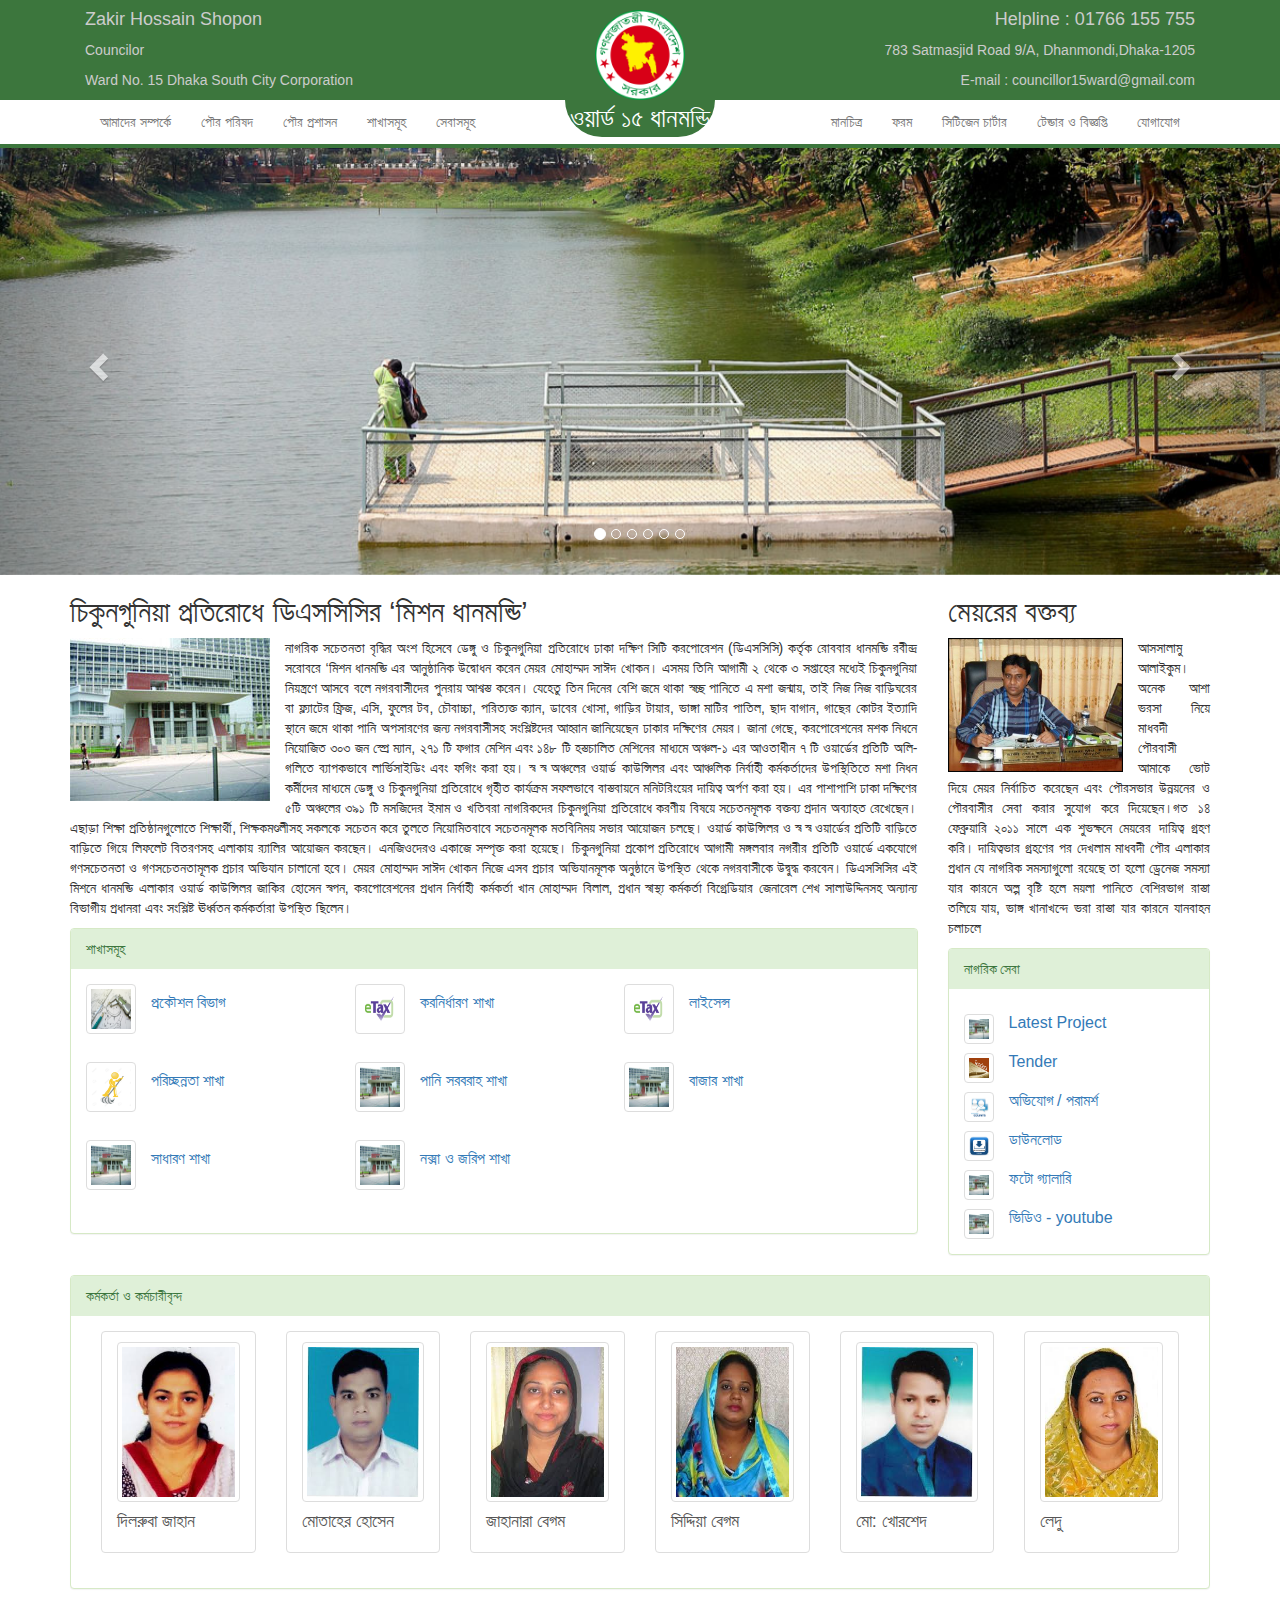
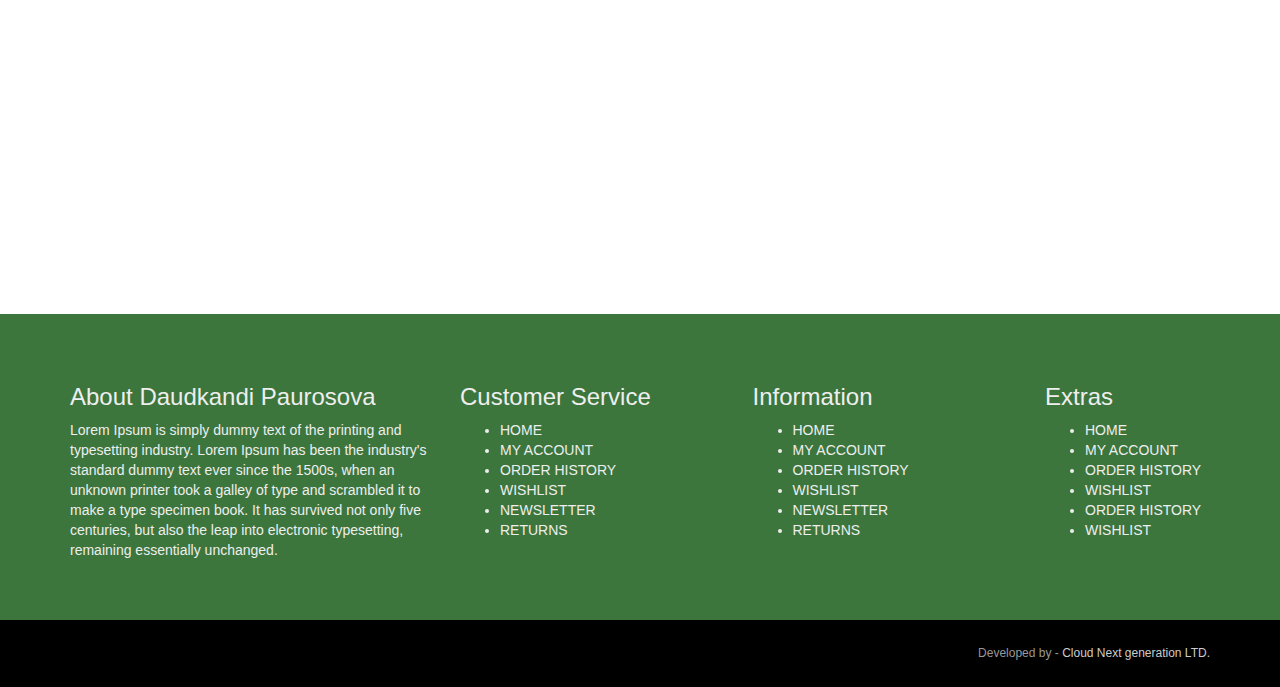
==== index.html @ 08eaef5e "First commit for wardweb" ====
<!DOCTYPE html>
<html lang="en">

<head>
    <meta charset="UTF-8">
    <meta name="viewport" content="width=device-width, initial-scale=1.0">
    <meta http-equiv="X-UA-Compatible" content="ie=edge">
    <title>newDesing</title>
    <!-- Bootstrap css -->
    <link rel="stylesheet" href="assets/bootstrap/css/bootstrap.min.css">
    <!-- <link rel="stylesheet" href="assets/bootstrap/css/bootstrap-theme.min.css"> -->

    <!-- Custome css -->
    <link rel="stylesheet" href="assets/custom/custom.css">
</head>
<body>
    <header>
        <div class="site-header">
            <div class="header-lr">
                <div class="container">
                    <div class="row">
                        <div class="col-md-6 ">
                            <div class="p-l-15">
                                <h4>Zakir Hossain Shopon</h4>
                                <p>Councilor</p>
                                <p>Ward No. 15 Dhaka South City Corporation</p>
                            </div>
                        </div>
                        <div class="col-md-6">
                            <div class="txt-align-r p-r-15">
                                <h4>Helpline : 01766 155 755</h4>
                                <p>783 Satmasjid Road 9/A,
                                Dhanmondi,Dhaka-1205</p>

                                <p>E-mail : councillor15ward@gmail.com</p>
                            </div>
                        </div>
                    </div>
                </div>
            </div>
            <center>
                <div class="logo">
                    <img class="logo-img" src="assets/image/logo_bd.png" alt="">
                    <span>ওয়ার্ড ১৫ ধানমন্ডি</span>
                </div>
            </center>
            <nav class="navbar navbar-default megamenu">
                <div class="container">
                    <!-- Brand and toggle get grouped for better mobile display -->
                    <div class="navbar-header">
                        <button type="button" class="navbar-toggle collapsed" data-toggle="collapse" data-target="#bs-example-navbar-collapse-1">
                            <span class="sr-only">Toggle navigation</span>
                            <span class="icon-bar"></span>
                            <span class="icon-bar"></span>
                            <span class="icon-bar"></span>
                        </button>
                        <!-- <a class="navbar-brand" href="#">ওয়ার্ড ১৫ ধানমন্ডি </a> -->
                    </div>

                    <!-- Collect the nav links, forms, and other content for toggling -->

                    <div class="collapse navbar-collapse">
                        <ul class="nav navbar-nav">

                            <li class="dropdown megamenu-fw">
                                <a href="#" class="dropdown-toggle myfontstyle" data-toggle="dropdown" role="button" aria-expanded="false">আমাদের সম্পর্কে</a>
                                <ul class="dropdown-menu megamenu-content" role="menu">

                                    <li>
                                        <div class="row" style=" border:3px solid rgba(51,51,51,1); margin:0px; box-sizing:border-box">
                                            <!-- start col-2 -->
                                            <div class="col-sm-2">

                                                <img src="assets/image/homepage-video.jpg" width="140px" height="105px" style="border:3px solid rgba(153,153,153,1); padding:2px; margin:20px 20px 5px 20px;" />
                                                <h4 class="text-center" style="font-size:14px; font-weight:700;">ভূমিকা</h4>
                                            </div>
                                            <!-- end col-2 -->

                                            <!-- start col-2 -->
                                            <div class="col-sm-2">

                                                <img src="assets/image/homepage-video.jpg" width="140px" height="105px" style="border:3px solid rgba(153,153,153,1); padding:2px; margin:20px 20px 5px 20px;" />
                                                <h4 class="text-center" style="font-size:14px; font-weight:700;">ইতিহাস</h4>
                                            </div>
                                            <!-- end col-2 -->

                                            <!-- start col-2 -->
                                            <div class="col-sm-2">

                                                <img src="assets/image/homepage-video.jpg" width="140px" height="105px" style="border:3px solid rgba(153,153,153,1); padding:2px; margin:20px 20px 5px 20px;" />
                                                <h4 class="text-center" style="font-size:14px; font-weight:700;">এক নজরে পৌরসভা</h4>
                                            </div>
                                            <!-- end col-2 -->

                                            <!-- start col-2 -->
                                            <div class="col-sm-2">

                                                <img src="assets/image/homepage-video.jpg" width="140px" height="105px" style="border:3px solid rgba(153,153,153,1); padding:2px; margin:20px 20px 5px 20px;" />
                                                <h4 class="text-center" style="font-size:14px; font-weight:700;">পৌরসভা আইন</h4>
                                            </div>
                                            <!-- end col-2 -->

                                            <!-- start col-2 -->
                                            <div class="col-sm-2">

                                                <a href="#"><img src="assets/image/homepage-video.jpg" width="140px" height="105px" style="border:3px solid rgba(153,153,153,1); padding:2px; margin:20px 20px 5px 20px;" />
                                                    <h4 class="text-center" style="font-size:14px; font-weight:700;">মানচিত্র</h4></a>
                                            </div>
                                            <!-- end col-2 -->

                                            <!-- start col-2 -->
                                            <div class="col-sm-2">

                                                <img src="assets/image/homepage-video.jpg" width="140px" height="105px" style="border:3px solid rgba(153,153,153,1); padding:2px; margin:20px 20px 5px 20px;" />
                                                <h4 class="text-center" style="font-size:14px; font-weight:700;">সিটিজেন চার্টার</h4>
                                            </div>
                                            <!-- end col-2 -->

                                        </div>
                                        <!-- end row -->
                                    </li>
                                </ul>
                            </li>

                            <li class="dropdown megamenu-fw">
                                <a href="#" class="dropdown-toggle myfontstyle" data-toggle="dropdown" role="button" aria-expanded="false">পৌর পরিষদ</a>
                                <ul class="dropdown-menu megamenu-content" role="menu">

                                    <li>
                                        <div class="row" style=" border:3px solid rgba(51,51,51,1); margin:0px; box-sizing:border-box">
                                            <!-- start col-2 -->
                                            <div class="col-sm-2">

                                                <img src="assets/image/homepage-video.jpg" width="140px" height="105px" style="border:3px solid rgba(153,153,153,1); padding:2px; margin:20px 20px 5px 20px;" />
                                                <h4 class="text-center" style="font-size:14px; font-weight:700;">মেয়র</h4>
                                            </div>
                                            <!-- end col-2 -->

                                            <!-- start col-2 -->
                                            <div class="col-sm-2">

                                                <img src="assets/image/homepage-video.jpg" width="140px" height="105px" style="border:3px solid rgba(153,153,153,1); padding:2px; margin:20px 20px 5px 20px;" />
                                                <h4 class="text-center" style="font-size:14px; font-weight:700;">প্যানেল মেয়রগন</h4>
                                            </div>
                                            <!-- end col-2 -->

                                            <!-- start col-2 -->
                                            <div class="col-sm-2">

                                                <img src="assets/image/homepage-video.jpg" width="140px" height="105px" style="border:3px solid rgba(153,153,153,1); padding:2px; margin:20px 20px 5px 20px;" />
                                                <h4 class="text-center" style="font-size:14px; font-weight:700;">অর্গানোগ্রাম</h4>
                                            </div>
                                            <!-- end col-2 -->

                                            <!-- start col-2 -->
                                            <div class="col-sm-2">

                                                <img src="assets/image/homepage-video.jpg" width="140px" height="105px" style="border:3px solid rgba(153,153,153,1); padding:2px; margin:20px 20px 5px 20px;" />
                                                <h4 class="text-center" style="font-size:14px; font-weight:700;">কাউন্সিলর</h4>
                                            </div>
                                            <!-- end col-2 -->

                                            <!-- start col-2 -->
                                            <div class="col-sm-2">

                                                <a href="#"><img src="assets/image/homepage-video.jpg" width="140px" height="105px" style="border:3px solid rgba(153,153,153,1); padding:2px; margin:20px 20px 5px 20px;" />
                                                    <h4 class="text-center" style="font-size:14px; font-weight:700;">ওয়ার্ডসমূহ</h4></a>
                                            </div>
                                            <!-- end col-2 -->

                                            <!-- start col-2 -->
                                            <div class="col-sm-2">

                                                <img src="assets/image/homepage-video.jpg" width="140px" height="105px" style="border:3px solid rgba(153,153,153,1); padding:2px; margin:20px 20px 5px 20px;" />
                                                <h4 class="text-center" style="font-size:14px; font-weight:700;">Virtual gallery</h4>
                                            </div>
                                            <!-- end col-2 -->

                                        </div>
                                        <!-- end row -->
                                    </li>
                                </ul>
                            </li>

                            <li class="dropdown megamenu-fw">
                                <a href="#" class="dropdown-toggle myfontstyle" data-toggle="dropdown" role="button" aria-expanded="false">পৌর প্রশাসন</a>
                                <ul class="dropdown-menu megamenu-content" role="menu">

                                    <li>
                                        <div class="row" style=" border:3px solid rgba(51,51,51,1); margin:0px; box-sizing:border-box">
                                            <!-- start col-2 -->
                                            <div class="col-sm-2">

                                                <img src="assets/image/homepage-video.jpg" width="140px" height="105px" style="border:3px solid rgba(153,153,153,1); padding:2px; margin:20px 20px 5px 20px;" />
                                                <h4 class="text-center" style="font-size:14px; font-weight:700;">প্রধান নির্বাহী কর্মকর্তা</h4>
                                            </div>
                                            <!-- end col-2 -->

                                            <!-- start col-2 -->
                                            <div class="col-sm-2">

                                                <img src="assets/image/homepage-video.jpg" width="140px" height="105px" style="border:3px solid rgba(153,153,153,1); padding:2px; margin:20px 20px 5px 20px;" />
                                                <h4 class="text-center" style="font-size:14px; font-weight:700;">সচিব</h4>
                                            </div>
                                            <!-- end col-2 -->

                                            <!-- start col-2 -->
                                            <div class="col-sm-2">

                                                <img src="assets/image/homepage-video.jpg" width="140px" height="105px" style="border:3px solid rgba(153,153,153,1); padding:2px; margin:20px 20px 5px 20px;" />
                                                <h4 class="text-center" style="font-size:14px; font-weight:700;">নির্বাহী প্রকৌশলী</h4>
                                            </div>
                                            <!-- end col-2 -->

                                            <!-- start col-2 -->
                                            <div class="col-sm-2">

                                                <img src="assets/image/homepage-video.jpg" width="140px" height="105px" style="border:3px solid rgba(153,153,153,1); padding:2px; margin:20px 20px 5px 20px;" />
                                                <h4 class="text-center" style="font-size:14px; font-weight:700;">কর্মকর্তা-কর্মচারী</h4>
                                            </div>
                                            <!-- end col-2 -->

                                            <!-- start col-2 -->
                                            <div class="col-sm-2">

                                                <img src="assets/image/homepage-video.jpg" width="140px" height="105px" style="border:3px solid rgba(153,153,153,1); padding:2px; margin:20px 20px 5px 20px;" />
                                                <h4 class="text-center" style="font-size:14px; font-weight:700;">ফোন নম্বর</h4>
                                            </div>
                                            <!-- end col-2 -->

                                            <!-- start col-2 -->
                                            <div class="col-sm-2">

                                                <img src="assets/image/homepage-video.jpg" width="140px" height="105px" style="border:3px solid rgba(153,153,153,1); padding:2px; margin:20px 20px 5px 20px;" />
                                                <h4 class="text-center" style="font-size:14px; font-weight:700;">অন্যান্য</h4>
                                            </div>
                                            <!-- end col-2 -->

                                        </div>
                                        <!-- end row -->
                                    </li>
                                </ul>
                            </li>

                            <li class="dropdown megamenu-fw">
                                <a href="#" class="dropdown-toggle myfontstyle" data-toggle="dropdown" role="button" aria-expanded="false">শাখাসমূহ</a>
                                <ul class="dropdown-menu megamenu-content" role="menu">

                                    <li>
                                        <div class="row" style=" border:3px solid rgba(51,51,51,1); margin:0px; box-sizing:border-box">
                                            <!-- start col-2 -->
                                            <div class="col-sm-2">

                                                <img src="assets/image/homepage-video.jpg" width="140px" height="105px" style="border:3px solid rgba(153,153,153,1); padding:2px; margin:20px 20px 5px 20px;" />
                                                <h4 class="text-center" style="font-size:14px; font-weight:700;">কর আদায় শাখা</h4>
                                            </div>
                                            <!-- end col-2 -->

                                            <!-- start col-2 -->
                                            <div class="col-sm-2">

                                                <img src="assets/image/homepage-video.jpg" width="140px" height="105px" style="border:3px solid rgba(153,153,153,1); padding:2px; margin:20px 20px 5px 20px;" />
                                                <h4 class="text-center" style="font-size:14px; font-weight:700;">পরিচ্ছন্নতা শাখা</h4>
                                            </div>
                                            <!-- end col-2 -->

                                            <!-- start col-2 -->
                                            <div class="col-sm-2">

                                                <img src="assets/image/homepage-video.jpg" width="140px" height="105px" style="border:3px solid rgba(153,153,153,1); padding:2px; margin:20px 20px 5px 20px;" />
                                                <h4 class="text-center" style="font-size:14px; font-weight:700;">পানি সরবরাহ শাখা</h4>
                                            </div>
                                            <!-- end col-2 -->

                                            <!-- start col-2 -->
                                            <div class="col-sm-2">

                                                <img src="assets/image/homepage-video.jpg" width="140px" height="105px" style="border:3px solid rgba(153,153,153,1); padding:2px; margin:20px 20px 5px 20px;" />
                                                <h4 class="text-center" style="font-size:14px; font-weight:700;">প্রকৌশল বিভাগ</h4>
                                            </div>
                                            <!-- end col-2 -->

                                            <!-- start col-2 -->
                                            <div class="col-sm-2">

                                                <img src="assets/image/homepage-video.jpg" width="140px" height="105px" style="border:3px solid rgba(153,153,153,1); padding:2px; margin:20px 20px 5px 20px;" />
                                                <h4 class="text-center" style="font-size:14px; font-weight:700;">বাজার শাখা</h4>
                                            </div>
                                            <!-- end col-2 -->

                                            <!-- start col-2 -->
                                            <div class="col-sm-2">

                                                <img src="assets/image/homepage-video.jpg" width="140px" height="105px" style="border:3px solid rgba(153,153,153,1); padding:2px; margin:20px 20px 5px 20px;" />
                                                <h4 class="text-center" style="font-size:14px; font-weight:700;">অন্যান্য</h4>
                                            </div>
                                            <!-- end col-2 -->

                                        </div>
                                        <!-- end row -->
                                    </li>
                                </ul>
                            </li>

                            <li class="dropdown megamenu-fw">
                                <a href="#" class="dropdown-toggle myfontstyle" data-toggle="dropdown" role="button" aria-expanded="false">সেবাসমূহ</a>
                                <ul class="dropdown-menu megamenu-content" role="menu">

                                    <li>
                                        <div class="row" style=" border:3px solid rgba(51,51,51,1); margin:0px; box-sizing:border-box">
                                            <!-- start col-2 -->
                                            <div class="col-sm-2">

                                                <img src="assets/image/homepage-video.jpg" width="140px" height="105px" style="border:3px solid rgba(153,153,153,1); padding:2px; margin:20px 20px 5px 20px;" />
                                                <h4 class="text-center" style="font-size:14px; font-weight:700;">শিক্ষা</h4>
                                            </div>
                                            <!-- end col-2 -->

                                            <!-- start col-2 -->
                                            <div class="col-sm-2">

                                                <img src="assets/image/homepage-video.jpg" width="140px" height="105px" style="border:3px solid rgba(153,153,153,1); padding:2px; margin:20px 20px 5px 20px;" />
                                                <h4 class="text-center" style="font-size:14px; font-weight:700;">স্বাস্থ্যসেবা</h4>
                                            </div>
                                            <!-- end col-2 -->

                                            <!-- start col-2 -->
                                            <div class="col-sm-2">

                                                <img src="assets/image/homepage-video.jpg" width="140px" height="105px" style="border:3px solid rgba(153,153,153,1); padding:2px; margin:20px 20px 5px 20px;" />
                                                <h4 class="text-center" style="font-size:14px; font-weight:700;">রাস্তার আলো</h4>
                                            </div>
                                            <!-- end col-2 -->

                                            <!-- start col-2 -->
                                            <div class="col-sm-2">

                                                <img src="assets/image/homepage-video.jpg" width="140px" height="105px" style="border:3px solid rgba(153,153,153,1); padding:2px; margin:20px 20px 5px 20px;" />
                                                <h4 class="text-center" style="font-size:14px; font-weight:700;">শহর সৌন্দর্যায়ন</h4>
                                            </div>
                                            <!-- end col-2 -->

                                            <!-- start col-2 -->
                                            <div class="col-sm-2">

                                                <img src="assets/image/homepage-video.jpg" width="140px" height="105px" style="border:3px solid rgba(153,153,153,1); padding:2px; margin:20px 20px 5px 20px;" />
                                                <h4 class="text-center" style="font-size:14px; font-weight:700;">সার্টিফিকেট ইস্যুজ</h4>
                                            </div>
                                            <!-- end col-2 -->

                                            <!-- start col-2 -->
                                            <div class="col-sm-2">

                                                <img src="assets/image/homepage-video.jpg" width="140px" height="105px" style="border:3px solid rgba(153,153,153,1); padding:2px; margin:20px 20px 5px 20px;" />
                                                <h4 class="text-center" style="font-size:14px; font-weight:700;">অন্যান্য</h4>
                                            </div>
                                            <!-- end col-2 -->

                                        </div>
                                        <!-- end row -->
                                    </li>
                                </ul>
                            </li>
                        </ul>
                        <ul class="nav navbar-nav navbar-right">
                            <li class="dropdown megamenu-fw">
                                <a href="#" class="dropdown-toggle myfontstyle" data-toggle="dropdown" role="button" aria-expanded="false">মানচিত্র</a>
                                <ul class="dropdown-menu megamenu-content" role="menu">

                                    <li>
                                        <div class="row" style=" border:3px solid rgba(51,51,51,1); margin:0px; box-sizing:border-box">
                                            <!-- start col-2 -->
                                            <div class="col-sm-2">

                                                <img src="assets/image/homepage-video.jpg" width="140px" height="105px" style="border:3px solid rgba(153,153,153,1); padding:2px; margin:20px 20px 5px 20px;" />
                                                <h4 class="text-center" style="font-size:14px; font-weight:700;">ওয়ার্ড</h4>
                                            </div>
                                            <!-- end col-2 -->

                                            <!-- start col-2 -->
                                            <div class="col-sm-2">

                                                <img src="assets/image/homepage-video.jpg" width="140px" height="105px" style="border:3px solid rgba(153,153,153,1); padding:2px; margin:20px 20px 5px 20px;" />
                                                <h4 class="text-center" style="font-size:14px; font-weight:700;">জল-সরবরাহ</h4>
                                            </div>
                                            <!-- end col-2 -->

                                            <!-- start col-2 -->
                                            <div class="col-sm-2">

                                                <img src="assets/image/homepage-video.jpg" width="140px" height="105px" style="border:3px solid rgba(153,153,153,1); padding:2px; margin:20px 20px 5px 20px;" />
                                                <h4 class="text-center" style="font-size:14px; font-weight:700;">বিদ্যুৎ</h4>
                                            </div>
                                            <!-- end col-2 -->

                                            <!-- start col-2 -->
                                            <div class="col-sm-2">

                                                <img src="assets/image/homepage-video.jpg" width="140px" height="105px" style="border:3px solid rgba(153,153,153,1); padding:2px; margin:20px 20px 5px 20px;" />
                                                <h4 class="text-center" style="font-size:14px; font-weight:700;">স্ট্রিট লাইট</h4>
                                            </div>
                                            <!-- end col-2 -->

                                            <!-- start col-2 -->
                                            <div class="col-sm-2">

                                                <img src="assets/image/homepage-video.jpg" width="140px" height="105px" style="border:3px solid rgba(153,153,153,1); padding:2px; margin:20px 20px 5px 20px;" />
                                                <h4 class="text-center" style="font-size:14px; font-weight:700;">গ্যাস নেটওয়ার্ক</h4>
                                            </div>
                                            <!-- end col-2 -->

                                            <!-- start col-2 -->
                                            <div class="col-sm-2">

                                                <img src="assets/image/homepage-video.jpg" width="140px" height="105px" style="border:3px solid rgba(153,153,153,1); padding:2px; margin:20px 20px 5px 20px;" />
                                                <h4 class="text-center" style="font-size:14px; font-weight:700;">অন্যান্য</h4>
                                            </div>
                                            <!-- end col-2 -->

                                        </div>
                                        <!-- end row -->
                                    </li>
                                </ul>
                            </li>

                            <li class="dropdown megamenu-fw">
                                <a href="#" class="dropdown-toggle myfontstyle" data-toggle="dropdown" role="button" aria-expanded="false">ফরম</a>
                                <ul class="dropdown-menu megamenu-content" role="menu">

                                    <li>
                                        <div class="row" style=" border:3px solid rgba(51,51,51,1); margin:0px; box-sizing:border-box">
                                            <!-- start col-2 -->
                                            <div class="col-sm-2">

                                                <img src="assets/image/homepage-video.jpg" width="140px" height="105px" style="border:3px solid rgba(153,153,153,1); padding:2px; margin:20px 20px 5px 20px;" />
                                                <h4 class="text-center" style="font-size:14px; font-weight:700;">জন্ম নিবন্ধন</h4>
                                            </div>
                                            <!-- end col-2 -->

                                            <!-- start col-2 -->
                                            <div class="col-sm-2">

                                                <img src="assets/image/homepage-video.jpg" width="140px" height="105px" style="border:3px solid rgba(153,153,153,1); padding:2px; margin:20px 20px 5px 20px;" />
                                                <h4 class="text-center" style="font-size:14px; font-weight:700;">উত্তরাধিকার সনদপত্র </h4>
                                            </div>
                                            <!-- end col-2 -->

                                            <!-- start col-2 -->
                                            <div class="col-sm-2">

                                                <img src="assets/image/homepage-video.jpg" width="140px" height="105px" style="border:3px solid rgba(153,153,153,1); padding:2px; margin:20px 20px 5px 20px;" />
                                                <h4 class="text-center" style="font-size:14px; font-weight:700;">করদাতা সনাক্তকরণ </h4>
                                            </div>
                                            <!-- end col-2 -->

                                            <!-- start col-2 -->
                                            <div class="col-sm-2">

                                                <img src="assets/image/homepage-video.jpg" width="140px" height="105px" style="border:3px solid rgba(153,153,153,1); padding:2px; margin:20px 20px 5px 20px;" />
                                                <h4 class="text-center" style="font-size:14px; font-weight:700;">ট্রেড লাইসেন্স</h4>
                                            </div>
                                            <!-- end col-2 -->

                                            <!-- start col-2 -->
                                            <div class="col-sm-2">

                                                <img src="assets/image/homepage-video.jpg" width="140px" height="105px" style="border:3px solid rgba(153,153,153,1); padding:2px; margin:20px 20px 5px 20px;" />
                                                <h4 class="text-center" style="font-size:14px; font-weight:700;">মোটরযান নিবন্ধনের</h4>
                                            </div>
                                            <!-- end col-2 -->

                                            <!-- start col-2 -->
                                            <div class="col-sm-2">

                                                <img src="assets/image/homepage-video.jpg" width="140px" height="105px" style="border:3px solid rgba(153,153,153,1); padding:2px; margin:20px 20px 5px 20px;" />
                                                <h4 class="text-center" style="font-size:14px; font-weight:700;">অন্যান্য</h4>
                                            </div>
                                            <!-- end col-2 -->

                                        </div>
                                        <!-- end row -->
                                    </li>
                                </ul>
                            </li>

                            <li class="dropdown megamenu-fw">
                                <a href="#" class="dropdown-toggle myfontstyle" data-toggle="dropdown" role="button" aria-expanded="false">সিটিজেন চার্টার</a>
                                <ul class="dropdown-menu megamenu-content" role="menu">

                                    <li>
                                        <div class="row" style=" border:3px solid rgba(51,51,51,1); margin:0px; box-sizing:border-box">
                                            <!-- start col-2 -->
                                            <div class="col-sm-2">

                                                <img src="assets/image/homepage-video.jpg" width="140px" height="105px" style="border:3px solid rgba(153,153,153,1); padding:2px; margin:20px 20px 5px 20px;" />
                                                <h4 class="text-center" style="font-size:14px; font-weight:700;">Virtual gallery</h4>
                                            </div>
                                            <!-- end col-2 -->

                                            <!-- start col-2 -->
                                            <div class="col-sm-2">

                                                <img src="assets/image/homepage-video.jpg" width="140px" height="105px" style="border:3px solid rgba(153,153,153,1); padding:2px; margin:20px 20px 5px 20px;" />
                                                <h4 class="text-center" style="font-size:14px; font-weight:700;">Virtual gallery</h4>
                                            </div>
                                            <!-- end col-2 -->

                                            <!-- start col-2 -->
                                            <div class="col-sm-2">

                                                <img src="assets/image/homepage-video.jpg" width="140px" height="105px" style="border:3px solid rgba(153,153,153,1); padding:2px; margin:20px 20px 5px 20px;" />
                                                <h4 class="text-center" style="font-size:14px; font-weight:700;">Virtual gallery</h4>
                                            </div>
                                            <!-- end col-2 -->

                                            <!-- start col-2 -->
                                            <div class="col-sm-2">

                                                <img src="assets/image/homepage-video.jpg" width="140px" height="105px" style="border:3px solid rgba(153,153,153,1); padding:2px; margin:20px 20px 5px 20px;" />
                                                <h4 class="text-center" style="font-size:14px; font-weight:700;">Virtual gallery</h4>
                                            </div>
                                            <!-- end col-2 -->

                                            <!-- start col-2 -->
                                            <div class="col-sm-2">

                                                <img src="assets/image/homepage-video.jpg" width="140px" height="105px" style="border:3px solid rgba(153,153,153,1); padding:2px; margin:20px 20px 5px 20px;" />
                                                <h4 class="text-center" style="font-size:14px; font-weight:700;">Virtual gallery</h4>
                                            </div>
                                            <!-- end col-2 -->

                                            <!-- start col-2 -->
                                            <div class="col-sm-2">

                                                <img src="assets/image/homepage-video.jpg" width="140px" height="105px" style="border:3px solid rgba(153,153,153,1); padding:2px; margin:20px 20px 5px 20px;" />
                                                <h4 class="text-center" style="font-size:14px; font-weight:700;">Virtual gallery</h4>
                                            </div>
                                            <!-- end col-2 -->

                                        </div>
                                        <!-- end row -->
                                    </li>
                                </ul>
                            </li>

                            <li class="dropdown megamenu-fw">
                                <a href="#" class="dropdown-toggle myfontstyle" data-toggle="dropdown" role="button" aria-expanded="false">টেন্ডার ও বিজ্ঞপ্তি</a>
                                <ul class="dropdown-menu megamenu-content" role="menu">

                                    <li>
                                        <div class="row" style=" border:3px solid rgba(51,51,51,1); margin:0px; box-sizing:border-box">
                                            <!-- start col-2 -->
                                            <div class="col-sm-2">

                                                <img src="assets/image/homepage-video.jpg" width="140px" height="105px" style="border:3px solid rgba(153,153,153,1); padding:2px; margin:20px 20px 5px 20px;" />
                                                <h4 class="text-center" style="font-size:14px; font-weight:700;">Virtual gallery</h4>
                                            </div>
                                            <!-- end col-2 -->

                                            <!-- start col-2 -->
                                            <div class="col-sm-2">

                                                <img src="assets/image/homepage-video.jpg" width="140px" height="105px" style="border:3px solid rgba(153,153,153,1); padding:2px; margin:20px 20px 5px 20px;" />
                                                <h4 class="text-center" style="font-size:14px; font-weight:700;">Virtual gallery</h4>
                                            </div>
                                            <!-- end col-2 -->

                                            <!-- start col-2 -->
                                            <div class="col-sm-2">

                                                <img src="assets/image/homepage-video.jpg" width="140px" height="105px" style="border:3px solid rgba(153,153,153,1); padding:2px; margin:20px 20px 5px 20px;" />
                                                <h4 class="text-center" style="font-size:14px; font-weight:700;">Virtual gallery</h4>
                                            </div>
                                            <!-- end col-2 -->

                                            <!-- start col-2 -->
                                            <div class="col-sm-2">

                                                <img src="assets/image/homepage-video.jpg" width="140px" height="105px" style="border:3px solid rgba(153,153,153,1); padding:2px; margin:20px 20px 5px 20px;" />
                                                <h4 class="text-center" style="font-size:14px; font-weight:700;">Virtual gallery</h4>
                                            </div>
                                            <!-- end col-2 -->

                                            <!-- start col-2 -->
                                            <div class="col-sm-2">

                                                <img src="assets/image/homepage-video.jpg" width="140px" height="105px" style="border:3px solid rgba(153,153,153,1); padding:2px; margin:20px 20px 5px 20px;" />
                                                <h4 class="text-center" style="font-size:14px; font-weight:700;">Virtual gallery</h4>
                                            </div>
                                            <!-- end col-2 -->

                                            <!-- start col-2 -->
                                            <div class="col-sm-2">

                                                <img src="assets/image/homepage-video.jpg" width="140px" height="105px" style="border:3px solid rgba(153,153,153,1); padding:2px; margin:20px 20px 5px 20px;" />
                                                <h4 class="text-center" style="font-size:14px; font-weight:700;">Virtual gallery</h4>
                                            </div>
                                            <!-- end col-2 -->

                                        </div>
                                        <!-- end row -->
                                    </li>
                                </ul>
                            </li>

                            <li class="dropdown megamenu-fw">
                                <a href="#" class="dropdown-toggle myfontstyle" data-toggle="dropdown" role="button" aria-expanded="false">যোগাযোগ</a>
                                <ul class="dropdown-menu megamenu-content" role="menu">

                                    <li>
                                        <div class="row" style=" border:3px solid rgba(51,51,51,1); margin:0px; box-sizing:border-box">
                                            <!-- start col-2 -->
                                            <div class="col-sm-2">

                                                <img src="assets/image/homepage-video.jpg" width="140px" height="105px" style="border:3px solid rgba(153,153,153,1); padding:2px; margin:20px 20px 5px 20px;" />
                                                <h4 class="text-center" style="font-size:14px; font-weight:700;">Virtual gallery</h4>
                                            </div>
                                            <!-- end col-2 -->

                                            <!-- start col-2 -->
                                            <div class="col-sm-2">

                                                <img src="assets/image/homepage-video.jpg" width="140px" height="105px" style="border:3px solid rgba(153,153,153,1); padding:2px; margin:20px 20px 5px 20px;" />
                                                <h4 class="text-center" style="font-size:14px; font-weight:700;">Virtual gallery</h4>
                                            </div>
                                            <!-- end col-2 -->

                                            <!-- start col-2 -->
                                            <div class="col-sm-2">

                                                <img src="assets/image/homepage-video.jpg" width="140px" height="105px" style="border:3px solid rgba(153,153,153,1); padding:2px; margin:20px 20px 5px 20px;" />
                                                <h4 class="text-center" style="font-size:14px; font-weight:700;">Virtual gallery</h4>
                                            </div>
                                            <!-- end col-2 -->

                                            <!-- start col-2 -->
                                            <div class="col-sm-2">

                                                <img src="assets/image/homepage-video.jpg" width="140px" height="105px" style="border:3px solid rgba(153,153,153,1); padding:2px; margin:20px 20px 5px 20px;" />
                                                <h4 class="text-center" style="font-size:14px; font-weight:700;">Virtual gallery</h4>
                                            </div>
                                            <!-- end col-2 -->

                                            <!-- start col-2 -->
                                            <div class="col-sm-2">

                                                <img src="assets/image/homepage-video.jpg" width="140px" height="105px" style="border:3px solid rgba(153,153,153,1); padding:2px; margin:20px 20px 5px 20px;" />
                                                <h4 class="text-center" style="font-size:14px; font-weight:700;">Virtual gallery</h4>
                                            </div>
                                            <!-- end col-2 -->

                                            <!-- start col-2 -->
                                            <div class="col-sm-2">

                                                <img src="assets/image/homepage-video.jpg" width="140px" height="105px" style="border:3px solid rgba(153,153,153,1); padding:2px; margin:20px 20px 5px 20px;" />
                                                <h4 class="text-center" style="font-size:14px; font-weight:700;">Virtual gallery</h4>
                                            </div>
                                            <!-- end col-2 -->

                                        </div>
                                        <!-- end row -->
                                    </li>
                                </ul>
                            </li>

                        </ul>
                        </li>

                        </ul>
                    </div>
                    <!-- /.navbar-collapse -->
                </div>
            </nav>
        </div>
    </header>

    <!-- slider -->
    <div id="myCarousel" class="carousel slide" data-ride="carousel">
        <!-- Indicators -->
        <ol class="carousel-indicators">
            <li data-target="#myCarousel" data-slide-to="0" class="active"></li>
            <li data-target="#myCarousel" data-slide-to="1"></li>
            <li data-target="#myCarousel" data-slide-to="2"></li>
            <li data-target="#myCarousel" data-slide-to="3"></li>
            <li data-target="#myCarousel" data-slide-to="4"></li>
            <li data-target="#myCarousel" data-slide-to="5"></li>
        </ol>

        <!-- Wrapper for slides -->
        <div class="carousel-inner" role="listbox">
            <div class="item active">
                <img src="assets/image/slide/1.jpg">
            </div>

            <div class="item">
                <img src="assets/image/slide/2.jpg">
            </div>

            <div class="item">
                <img src="assets/image/slide/3.jpg">
            </div>

            <div class="item">
                <img src="assets/image/slide/4.jpg">
            </div>

            <div class="item">
                <img src="assets/image/slide/5.jpg">
            </div>

            <div class="item">
                <img src="assets/image/slide/6.jpg">
            </div>
        </div>

        <!-- Left and right controls -->
        <a class="left carousel-control" href="#myCarousel" role="button" data-slide="prev">
            <span class="glyphicon glyphicon-chevron-left" aria-hidden="true"></span>
            <span class="sr-only">Previous</span>
        </a>
        <a class="right carousel-control" href="#myCarousel" role="button" data-slide="next">
            <span class="glyphicon glyphicon-chevron-right" aria-hidden="true"></span>
            <span class="sr-only">Next</span>
        </a>
    </div>

    <!-- main body -->
    <div class="container" >
        <div class="row">
            <div class="col-md-9">
                <h2>চিকুনগুনিয়া প্রতিরোধে ডিএসসিসির ‘মিশন ধানমন্ডি’</h2>
                <img src="assets/image/108059_32.jpg" class="pull-left m-s-img" />
                <p class="text-justify">নাগরিক সচেতনতা বৃদ্ধির অংশ হিসেবে ডেঙ্গু ও চিকুনগুনিয়া প্রতিরোধে ঢাকা দক্ষিণ সিটি করপোরেশন (ডিএসসিসি) কর্তৃক রোববার ধানমন্ডি রবীন্দ্র সরোবরে ‘মিশন ধানমন্ডি এর আনুষ্ঠানিক উদ্বোধন করেন মেয়র মোহাম্মদ সাঈদ খোকন। এসময় তিনি আগামী ২ থেকে ৩ সপ্তাহের মধ্যেই চিকুনগুনিয়া নিয়ন্ত্রণে আসবে বলে নগরবাসীদের পুনরায় আশ্বস্ত করেন। যেহেতু তিন দিনের বেশি জমে থাকা স্বচ্ছ পানিতে এ মশা জন্মায়, তাই নিজ নিজ বাড়িঘরের বা ফ্ল্যাটের ফ্রিজ, এসি, ফুলের টব, চৌবাচ্চা, পরিত্যক্ত ক্যান, ডাবের খোসা, গাড়ির টায়ার, ভাঙ্গা মাটির পাতিল, ছাদ বাগান, গাছের কোটর ইত্যাদি স্থানে জমে থাকা পানি অপসারণের জন্য নগরবাসীসহ সংশ্লিষ্টদের আহ্বান জানিয়েছেন ঢাকার দক্ষিণের মেয়র। জানা গেছে, করপোরেশনের মশক নিধনে নিয়োজিত ৩০৩ জন স্প্রে ম্যান, ২৭১ টি ফগার মেশিন এবং ১৪৮ টি হস্তচালিত মেশিনের মাধ্যমে অঞ্চল-১ এর আওতাধীন ৭ টি ওয়ার্ডের প্রতিটি অলি-গলিতে ব্যাপকভাবে লার্ভিসাইডিং এবং ফগিং করা হয়। স্ব স্ব অঞ্চলের ওয়ার্ড কাউন্সিলর এবং আঞ্চলিক নির্বাহী কর্মকর্তাদের উপস্থিতিতে মশা নিধন কর্মীদের মাধ্যমে ডেঙ্গু ও চিকুনগুনিয়া প্রতিরোধে গৃহীত কার্যক্রম সফলভাবে বাস্তবায়নে মনিটরিংয়ের দায়িত্ব অর্পণ করা হয়। এর পাশাপাশি ঢাকা দক্ষিণের ৫টি অঞ্চলের ৩৯১ টি মসজিদের ইমাম ও খতিবরা নাগরিকদের চিকুনগুনিয়া প্রতিরোধে করণীয় বিষয়ে সচেতনমূলক বক্তব্য প্রদান অব্যাহত রেখেছেন। এছাড়া শিক্ষা প্রতিষ্ঠানগুলোতে শিক্ষার্থী, শিক্ষকমণ্ডলীসহ সকলকে সচেতন করে তুলতে নিয়োমিতবাবে সচেতনমূলক মতবিনিময় সভার আয়োজন চলছে। ওয়ার্ড কাউন্সিলর ও স্ব স্ব ওয়ার্ডের প্রতিটি বাড়িতে বাড়িতে গিয়ে লিফলেট বিতরণসহ এলাকায় র‌্যালির আয়োজন করছেন। এনজিওদেরও একাজে সম্পৃক্ত করা হয়েছে। চিকুনগুনিয়া প্রকোপ প্রতিরোধে আগামী মঙ্গলবার নগরীর প্রতিটি ওয়ার্ডে একযোগে গণসচেতনতা ও গণসচেতনতামূলক প্রচার অভিযান চালানো হবে। মেয়র মোহাম্মদ সাঈদ খোকন নিজে এসব প্রচার অভিযানমূলক অনুষ্ঠানে উপস্থিত থেকে নগরবাসীকে উদ্বুদ্ধ করবেন। ডিএসসিসির এই মিশনে ধানমন্ডি এলাকার ওয়ার্ড কাউন্সিলর জাকির হোসেন স্বপন, করপোরেশনের প্রধান নির্বাহী কর্মকর্তা খান মোহাম্মদ বিলাল, প্রধান স্বাস্থ্য কর্মকর্তা বিগ্রেডিয়ার জেনারেল শেখ সালাউদ্দিনসহ অন্যান্য বিভাগীয় প্রধানরা এবং সংশ্লিষ্ট ঊর্ধ্বতন কর্মকর্তারা উপস্থিত ছিলেন।</p>  
            
                <div class="panel-group sec-list">
                <div class="panel panel-success">
                    <div class="panel-heading headline">শাখাসমূহ</div>
                    <div class="panel-body">

                            <div class="custom-list-group">
                                <a href="#" class="custom-list-group-item">
                                    <img src="assets/image/engineering.jpg" class="img-thumbnail center-block" />
                                    <h4>প্রকৌশল বিভাগ</h4>
                                </a>
                            </div>
                            <div class="custom-list-group">

                                <a href="#" class="custom-list-group-item"><img src="assets/image/eTax.png" class="img-thumbnail center-block" />
                                    <h4>করনির্ধারণ শাখা</h4></a>

                            </div>


                            <div class="custom-list-group">

                                <a href="#" class="custom-list-group-item"><img src="assets/image/eTax.png" class="img-thumbnail center-block" />
                                    <h4>লাইসেন্স</h4></a>

                            </div>


                            <div class="custom-list-group">

                                <a href="#" class="custom-list-group-item"><img src="assets/image/clean.jpg" class="img-thumbnail center-block" height="80px" width="86px" />
                                    <h4>পরিচ্ছন্নতা শাখা</h4></a>

                            </div>

                            <div class="custom-list-group">

                                <a href="#" class="custom-list-group-item"><img src="assets/image/108059_32.jpg" class="img-thumbnail center-block" />
                                    <h4>পানি সরবরাহ শাখা</h4></a>

                            </div>

                            <div class="custom-list-group">

                                <a href="#" class="custom-list-group-item"><img src="assets/image/108059_32.jpg" class="img-thumbnail center-block" />
                                    <h4>বাজার শাখা</h4></a>

                            </div>

                            <div class="custom-list-group">

                                <a href="#" class="custom-list-group-item"><img src="assets/image/108059_32.jpg" class="img-thumbnail center-block" />
                                    <h4>সাধারণ শাখা</h4></a>

                            </div>

                            <div class="custom-list-group">

                                <a href="#" class="custom-list-group-item"><img src="assets/image/108059_32.jpg" class="img-thumbnail center-block" />
                                    <h4>নক্সা ও জরিপ শাখা</h4></a>

                            </div>

                        </div>
                    </div>
                </div>
            </div>
            <div class="col-md-3">
                <h2>মেয়রের বক্তব্য</h2>
                <img src="assets/image/mayor.jpg" class="pull-left msg-img" width="100%" />
                <p class="text-justify">আসসালামু আলাইকুম। অনেক আশা ভরসা নিয়ে মাধবদী পৌরবাসী আমাকে ভোট দিয়ে মেয়র নির্বাচিত করেছেন এবং পৌরসভার উন্নয়নের ও পৌরবাসীর সেবা করার সুযোগ করে দিয়েছেন।গত ১৪ ফেব্রুয়ারি ২০১১ সালে এক শুভক্ষনে মেয়রের দায়িত্ব গ্রহণ করি। দায়িত্বভার গ্রহণের পর দেখলাম মাধবদী পৌর এলাকার প্রধান যে নাগরিক সমস্যাগুলো রয়েছে তা হলো ড্রেনেজ সমস্যা যার কারনে অল্প বৃষ্টি হলে ময়লা পানিতে বেশিরভাগ রাস্তা তলিয়ে যায়, ভাঙ্গ খানাখন্দে ভরা রাস্তা যার কারনে যানবাহন চলাচলে </p>
                <div class="panel-group">

                    <div class="panel panel-success">
                        <div class="panel-heading headline">নাগরিক সেবা</div>
                        <div class="panel-body">
                                <div class="custom2-list-group">
                                    <a href="#" class="custom2-list-group-item">
                                    <img src="assets/image/108059_32.jpg" class="img-thumbnail center-block" />
                                    <h4>Latest Project</h4></a>
                                </div>
                                <div class="custom2-list-group">
                                    <a href="#" class="custom2-list-group-item"><img src="assets/image/tender.jpg" class="img-thumbnail center-block" />
                                    <h4>Tender</h4></a>
                                </div>
                                <div class="custom2-list-group">
                                    <a href="#" class="custom2-list-group-item"><img src="assets/image/complain.jpg" class="img-thumbnail center-block" />
                                    <h4>অভিযোগ / পরামর্শ</h4></a>

                                </div>
                                <div class="custom2-list-group">
                                    <a href="#" class="custom2-list-group-item"><img src="assets/image/download.jpg" class="img-thumbnail center-block" />
                                    <h4>ডাউনলোড</h4></a>
                                </div>
                                <div class="custom2-list-group">
                                    <a href="#" class="custom2-list-group-item"><img src="assets/image/108059_32.jpg" class="img-thumbnail center-block" />
                                    <h4>ফটো গ্যালারি</h4></a>

                                </div>
                                <div class="custom2-list-group">

                                    <a href="#" class="custom2-list-group-item"><img src="assets/image/108059_32.jpg" class="img-thumbnail center-block" />
                                        <h4>ভিডিও - youtube</h4></a>

                                </div>
                        </div>
                    </div>
                </div>
            </div>
        </div>
    </div>

    <div class="container">

        <div class="row">
            <div class="col-md-12">
                <div class="panel-group">
                    <div class="panel panel-success">
                        <div class="panel-heading headline">কর্মকর্তা ও কর্মচারীবৃন্দ </div>
                        <div class="panel-body">

                            <div class="col-md-2">

                                <div class="list-group">

                                    <a href="#" class="list-group-item"><img src="assets/image/c1.jpg" class="img-thumbnail center-block" />
                                        <h4>দিলরুবা জাহান</h4></a>

                                </div>

                            </div>

                            <div class="col-md-2">

                                <div class="list-group">

                                    <a href="#" class="list-group-item"><img src="assets/image/c2.jpg" class="img-thumbnail center-block" />
                                        <h4>মোতাহের হোসেন</h4></a>

                                </div>

                            </div>

                            <div class="col-md-2">

                                <div class="list-group">

                                    <a href="#" class="list-group-item"><img src="assets/image/c3.jpg" class="img-thumbnail center-block" />
                                        <h4>জাহানারা বেগম</h4></a>

                                </div>

                            </div>

                            <div class="col-md-2">

                                <div class="list-group">

                                    <a href="#" class="list-group-item"><img src="assets/image/c4.jpg" class="img-thumbnail center-block" />
                                        <h4>সিদ্দিয়া বেগম</h4></a>

                                </div>

                            </div>

                            <div class="col-md-2">

                                <div class="list-group">

                                    <a href="#" class="list-group-item"><img src="assets/image/c5.jpg" class="img-thumbnail center-block" />
                                        <h4>মো: খোরশেদ</h4></a>

                                </div>

                            </div>

                            <div class="col-md-2">

                                <div class="list-group">

                                    <a href="#" class="list-group-item"><img src="assets/image/c6.jpg" class="img-thumbnail center-block" />
                                        <h4>লেদু</h4></a>

                                </div>

                            </div>
                        </div>
                    </div>
                </div>
            </div>
        </div>
    </div>

    <div class="container">
        <div class="row">
            <div class="col-md-6">

                <iframe src="https://www.facebook.com/plugins/page.php?href=https%3A%2F%2Fwww.facebook.com%2Falbd.org&tabs=timeline&width=500&height=300&small_header=false&adapt_container_width=true&hide_cover=false&show_facepile=true&appId" width="550" height="300" style="border:none;overflow:hidden" scrolling="no" frameborder="0" allowTransparency="true"></iframe>

            </div>

            <div class="col-md-6">

                <iframe width="550" height="300" src="https://www.youtube.com/embed/IqmPIoJiHTs" frameborder="0" allowfullscreen></iframe>

            </div>

        </div>
    </div>

    <section class="myfooter">
        <div class="container">
            <div class="row">

                <div class="col-md-4">
                    <h3 class="myfooter-text">About Daudkandi Paurosova</h3>
                    <p class="footer-p">Lorem Ipsum is simply dummy text of the printing and typesetting industry. Lorem Ipsum has been the industry's standard dummy text ever since the 1500s, when an unknown printer took a galley of type and scrambled it to make a type specimen book. It has survived not only five centuries, but also the leap into electronic typesetting, remaining essentially unchanged.</p>
                </div>

                <div class="col-md-3">
                    <h3 class="myfooter-text">Customer Service</h3>
                    <ul>
                        <li> <a href="#">HOME</a></li>
                        <li> <a href="#">MY ACCOUNT</a></li>
                        <li><a href="#">ORDER HISTORY</a></li>
                        <li> <a href="#">WISHLIST</a></li>
                        <li><a href="#">NEWSLETTER</a></li>
                        <li><a href="#">RETURNS</a></li>

                    </ul>
                </div>

                <div class="col-md-3">
                    <h3 class="myfooter-text">Information</h3>
                    <ul>
                        <li><a href="#">HOME</a></li>
                        <li><a href="#">MY ACCOUNT</a></li>
                        <li><a href="#">ORDER HISTORY</a></li>
                        <li><a href="#">WISHLIST</a></li>
                        <li><a href="#">NEWSLETTER</a></li>
                        <li><a href="#">RETURNS</a></li>
                    </ul>
                </div>

                <div class="col-md-2">
                    <h3 class="myfooter-text">Extras</h3>
                    <ul>
                        <li><a href="#">HOME</a></li>
                        <li><a href="#">MY ACCOUNT</a></li>
                        <li><a href="#">ORDER HISTORY</a></li>
                        <li><a href="#">WISHLIST</a></li>
                        <li><a href="#">ORDER HISTORY</a></li>
                        <li><a href="#">WISHLIST</a></li>

                    </ul>
                </div>

            </div>
            
        </div>

    </section>

    <div class="footer-bottom">
        <div class="container">
            <p class="pull-right copyright">Developed by -<a href="#"> Cloud Next generation LTD.</a></p>
        </div>
    </div>

    <script
        src="http://code.jquery.com/jquery-2.2.4.min.js"
        integrity="sha256-BbhdlvQf/xTY9gja0Dq3HiwQF8LaCRTXxZKRutelT44="
        crossorigin="anonymous">
    </script>

    <!-- custom js -->
    <script src="assets/custom/main.js"></script>
    <!-- bootstrap js -->
    <script src="assets/bootstrap/js/bootstrap.min.js"></script>
</body>

</html>
---- assets/custom/custom.css ----
/* Extra small devices (portrait phones, less than 576px) */
@media (max-width: 575px) {  }

/* Small devices (landscape phones, 576px and up) */
@media (min-width: 576px) and (max-width: 767px) {  }

/* Medium devices (tablets, 768px and up) */
@media (min-width: 768px) and (max-width: 991px) {  }

/* Large devices (desktops, 992px and up) */
@media (min-width: 992px) and (max-width: 1199px) {  }

/* Extra large devices (large desktops, 1200px and up) */
@media (min-width: 1200px) {  }

header{
    background: #3c763d;
}
.main-sec1{
    float: left;
    width: 100%;
}
.navbar-default .navbar-nav>li>a {
    color: #777;
    font-size: 14px;
    line-height: 14px;
    text-align: center;
}
.navbar-nav {
    margin: 0 auto !important;
    text-align: center !important;
}
.logo-img{
    width: 100px;
    text-align: center;
    padding: 5px;
}
.carousel-inner>.item>img {
    line-height: 1;
    width: 100%;
}
.navbar-default{
    background: #ffffff !important;
    border: 0 !important;
    margin-top: 100px;
    position: absolute;
    left: 0;
    right: 0;
}
.navbar {
    border-radius: 0px !important;
    min-height: inherit;
    margin-bottom: 0px;
}
.m-s-img{
    padding-right: 15px;
}
.sec-list h4{
    font-size: 16px;
}
.sec-list img {
    float: left;
    width: 50px;
    height: 50px;
    margin-right: 15px;
}

.custom-list-group-item{
    height: 70px;
    width: 32%;
    float: left;
    margin-right: 1%;
    margin-bottom: 1%;
}
.msg-img{
    padding-right: 15px;
    width: 190px;
    text-align: center;
    margin: 0 auto;
}
.custom2-list-group{
    height: 29px;
}
.custom2-list-group-item{
    width: 100%;

}
.custom2-list-group-item img{
    width: 30px;
    height: 30px;
    float: left;
    margin-right: 15px;
}
.custom2-list-group-item h4{
    font-size: 16px;
}
.site-header {
    height: 148px;
}
.logo {
    position: absolute;
    left: 0;
    right: 0;
    text-align: center;
    z-index: 2;
    margin: 0 auto;
    width: 150px;
    padding: 5px;
}
.logo span {
    position: absolute;
    top: 100px;
    left: 0;
    right: 0;
    text-align: center;
    background: #3c763d;
    font-size: 26px;
    color: #fff;
    border-radius: 0 0 50px 50px;
    z-index: 2;
}
.header-lr {
    position: absolute;
    left: 0;
    right: 0;
    color: #ccc;
}
.txt-align-r{
    text-align: right;
}
.txt-align-l{
    text-align: left;
}
.p-l-15{
    padding-left: 15px;
}
.p-r-15{
    padding-right: 15px;
}


section.myfooter {
    background: #3c763d;
    color: #eee;
    padding: 50px 0;
}
section.myfooter a{
    color: #eee;
}
.footer-bottom{
    padding: 25px 0;
    background: #000;
    margin: 0;
    color: #999;
}
.copyright{
    margin: 0px;
    font-size: 12px;
}
.copyright a{
    color: #ccc;
}
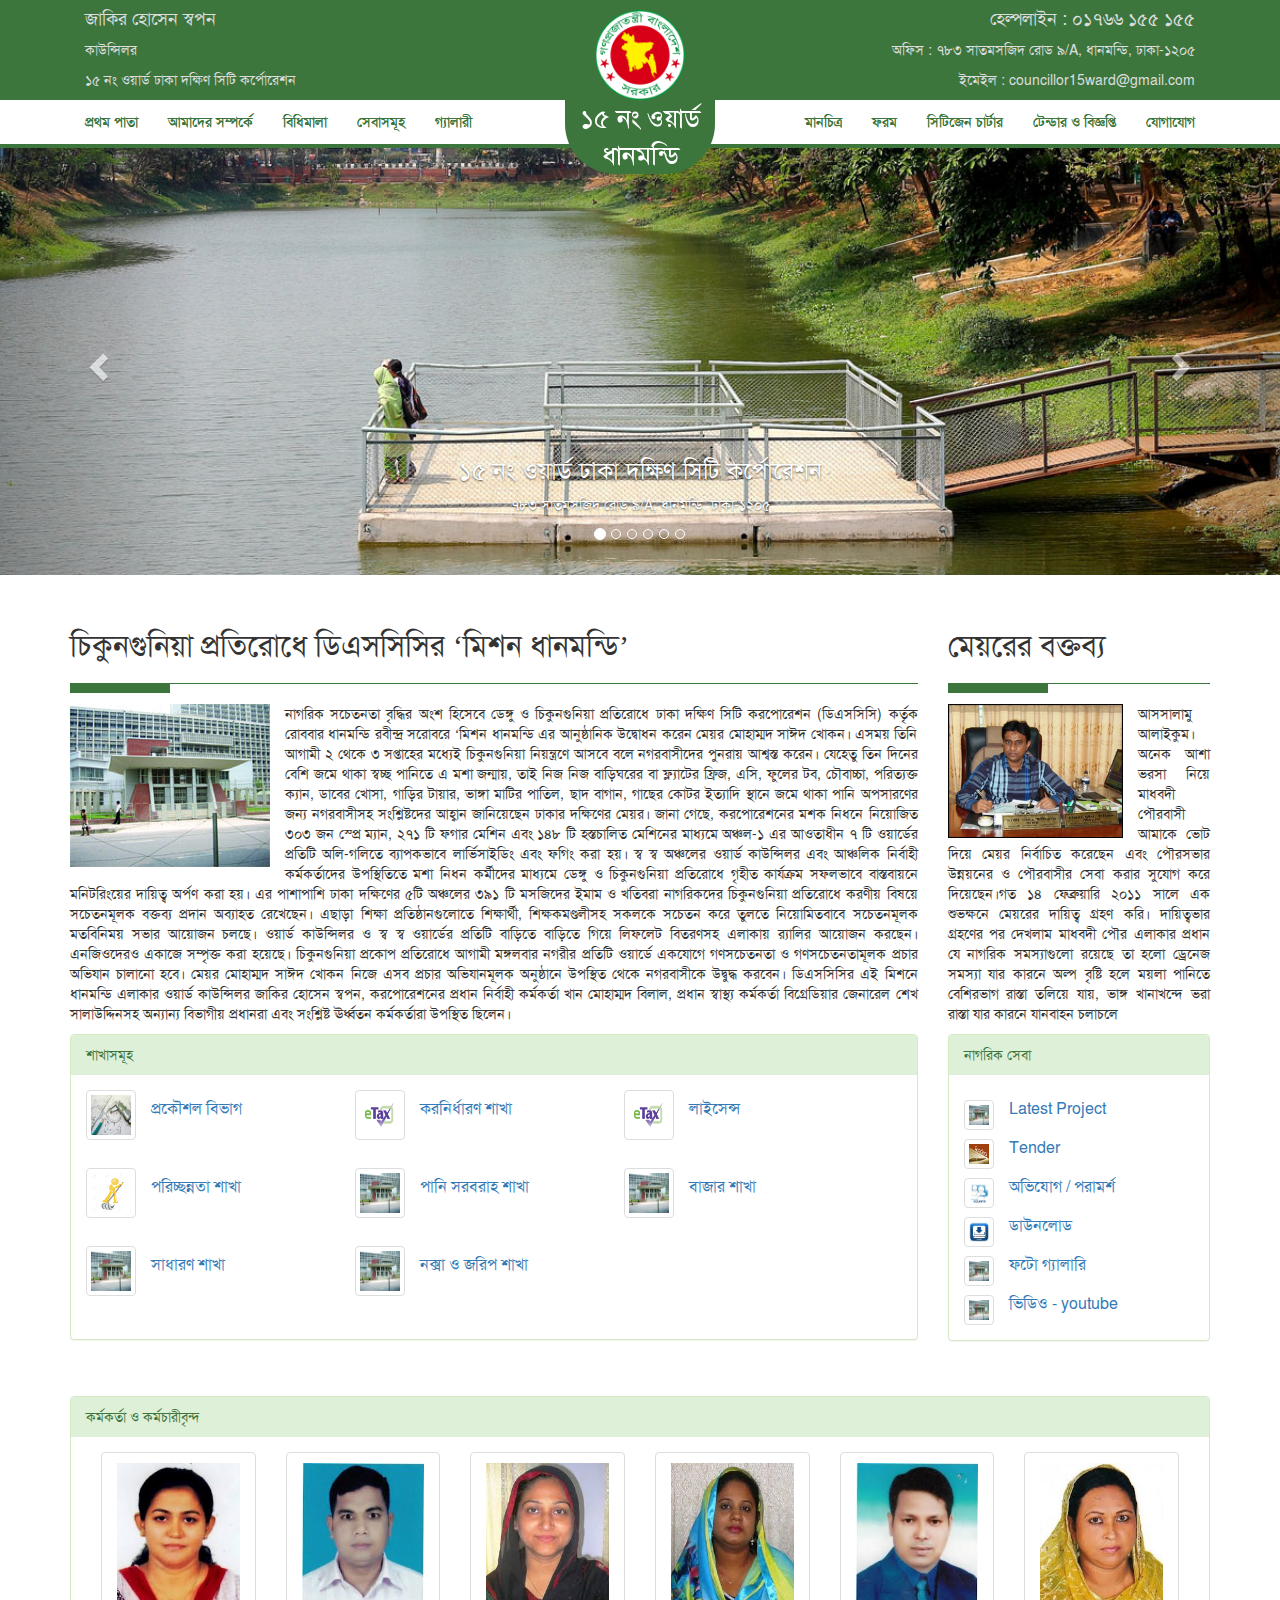
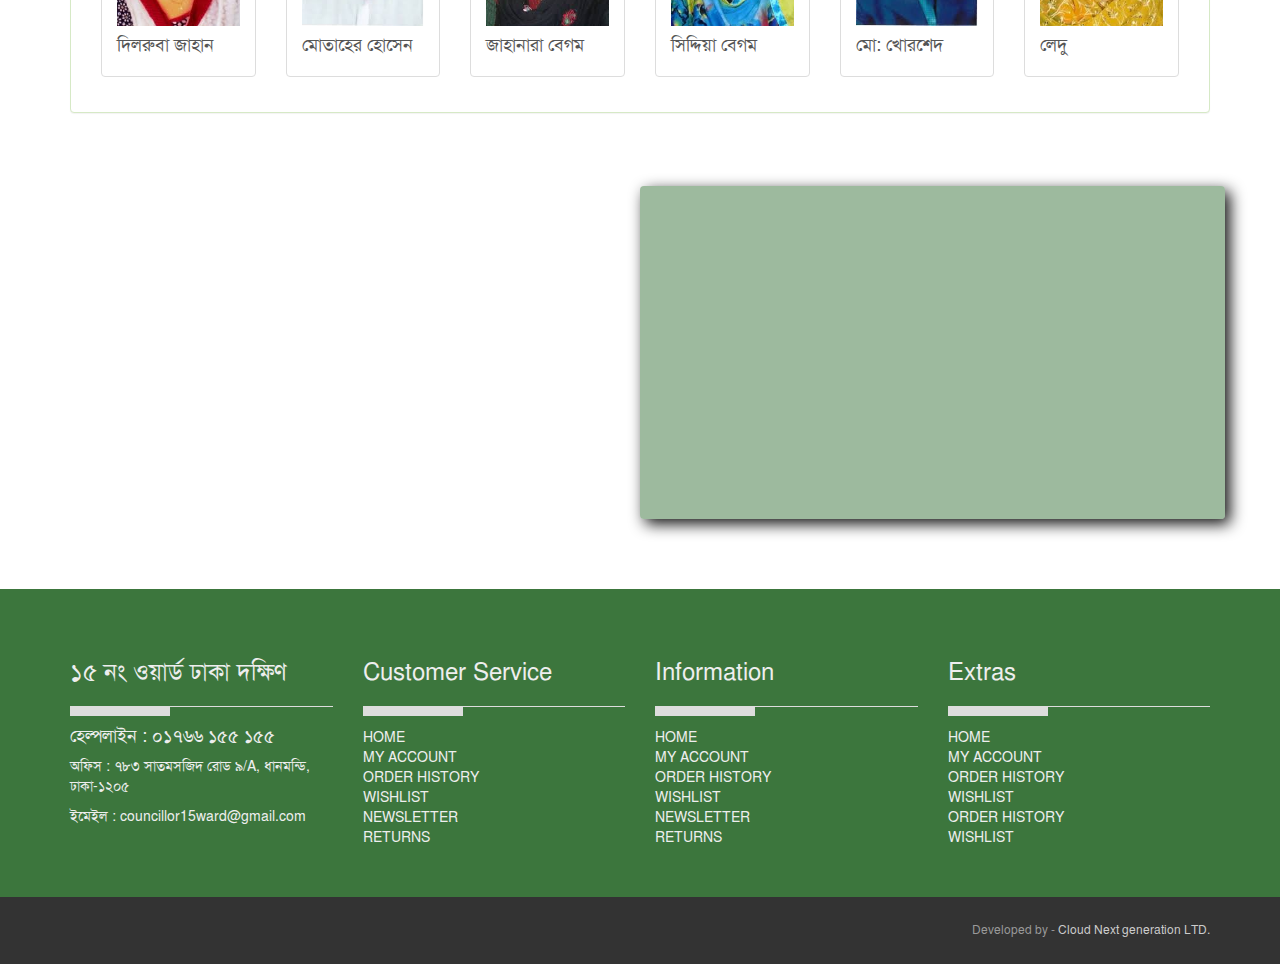
==== commit 9cfc4ae5: "Design and NavMenu update" ====
--- a/index.html
+++ b/index.html
@@ -12,27 +12,27 @@
 
     <!-- Custome css -->
     <link rel="stylesheet" href="assets/custom/custom.css">
+    <link rel="stylesheet" href="assets/custom/menu.css">
 </head>
 <body>
     <header>
         <div class="site-header">
-            <div class="header-lr">
+            <div class="header-lr hidden-phone">
                 <div class="container">
                     <div class="row">
                         <div class="col-md-6 ">
                             <div class="p-l-15">
-                                <h4>Zakir Hossain Shopon</h4>
-                                <p>Councilor</p>
-                                <p>Ward No. 15 Dhaka South City Corporation</p>
+                                <h4>জাকির হোসেন স্বপন</h4>
+                                <p>কাউন্সিলর</p>
+                                <p>১৫ নং ওয়ার্ড ঢাকা দক্ষিণ সিটি কর্পোরেশন</p>
                             </div>
                         </div>
                         <div class="col-md-6">
                             <div class="txt-align-r p-r-15">
-                                <h4>Helpline : 01766 155 755</h4>
-                                <p>783 Satmasjid Road 9/A,
-                                Dhanmondi,Dhaka-1205</p>
-
-                                <p>E-mail : councillor15ward@gmail.com</p>
+
+                                <h4>হেল্পলাইন : ০১৭৬৬ ১৫৫ ১৫৫</h4>
+                                <p>অফিস : ৭৮৩ সাতমসজিদ রোড ৯/A, ধানমন্ডি, ঢাকা-১২০৫</p>
+                                <p>ইমেইল : councillor15ward@gmail.com</p>
                             </div>
                         </div>
                     </div>
@@ -41,7 +41,7 @@
             <center>
                 <div class="logo">
                     <img class="logo-img" src="assets/image/logo_bd.png" alt="">
-                    <span>ওয়ার্ড ১৫ ধানমন্ডি</span>
+                    <span>১৫ নং ওয়ার্ড ধানমন্ডি</span>
                 </div>
             </center>
             <nav class="navbar navbar-default megamenu">
@@ -62,606 +62,109 @@
                     <div class="collapse navbar-collapse">
                         <ul class="nav navbar-nav">
 
+                            <li><a href="index.html" class="myfontstyle">প্রথম পাতা</a></li>
+
                             <li class="dropdown megamenu-fw">
                                 <a href="#" class="dropdown-toggle myfontstyle" data-toggle="dropdown" role="button" aria-expanded="false">আমাদের সম্পর্কে</a>
-                                <ul class="dropdown-menu megamenu-content" role="menu">
-
-                                    <li>
-                                        <div class="row" style=" border:3px solid rgba(51,51,51,1); margin:0px; box-sizing:border-box">
-                                            <!-- start col-2 -->
-                                            <div class="col-sm-2">
-
-                                                <img src="assets/image/homepage-video.jpg" width="140px" height="105px" style="border:3px solid rgba(153,153,153,1); padding:2px; margin:20px 20px 5px 20px;" />
-                                                <h4 class="text-center" style="font-size:14px; font-weight:700;">ভূমিকা</h4>
+                                    <ul class="dropdown-menu megamenu-content" role="menu">
+                                        <li>
+                                        <div class="row">
+                                            <div class="col-md-3">
+                                                <ul>
+                                                    <li><a href="subpage.html">ভূমিকা</a></li>
+                                                    <li><a href="#">ইতিহাস</a></li>
+                                                    <li><a href="#">এক নজরে পৌরসভা</a></li>
+                                                    <li><a href="#">পৌর পরিষদ</a></li>
+                                                </ul>
                                             </div>
-                                            <!-- end col-2 -->
-
-                                            <!-- start col-2 -->
-                                            <div class="col-sm-2">
-
-                                                <img src="assets/image/homepage-video.jpg" width="140px" height="105px" style="border:3px solid rgba(153,153,153,1); padding:2px; margin:20px 20px 5px 20px;" />
-                                                <h4 class="text-center" style="font-size:14px; font-weight:700;">ইতিহাস</h4>
+                                            <div class="col-md-3">
+                                                <ul>
+                                                    <li><a href="#">পৌর প্রশাসন</a></li>
+                                                    <li><a href="#">কার্যাবলী</a></li>
+                                                    <li><a href="#">লোকেশন ও অায়তন</a></li>
+                                                    <li><a href="#">সাংগঠনিক কাঠামো</a></li>
+                                                </ul>
                                             </div>
-                                            <!-- end col-2 -->
-
-                                            <!-- start col-2 -->
-                                            <div class="col-sm-2">
-
-                                                <img src="assets/image/homepage-video.jpg" width="140px" height="105px" style="border:3px solid rgba(153,153,153,1); padding:2px; margin:20px 20px 5px 20px;" />
-                                                <h4 class="text-center" style="font-size:14px; font-weight:700;">এক নজরে পৌরসভা</h4>
+                                            <div class="col-md-3">
+                                                <ul>
+                                                    <li><a href="#">দপ্তর সমূহ</a></li>
+                                                    <li><a href="#">কর্মকর্তা বৃন্দ</a></li>
+                                                    <li><a href="#">স্টান্ডিং কমিটি</a></li>
+                                                    <li><a href="#">অর্থের উৎস</a></li>
+                                                </ul>
                                             </div>
-                                            <!-- end col-2 -->
-
-                                            <!-- start col-2 -->
-                                            <div class="col-sm-2">
-
-                                                <img src="assets/image/homepage-video.jpg" width="140px" height="105px" style="border:3px solid rgba(153,153,153,1); padding:2px; margin:20px 20px 5px 20px;" />
-                                                <h4 class="text-center" style="font-size:14px; font-weight:700;">পৌরসভা আইন</h4>
-                                            </div>
-                                            <!-- end col-2 -->
-
-                                            <!-- start col-2 -->
-                                            <div class="col-sm-2">
-
-                                                <a href="#"><img src="assets/image/homepage-video.jpg" width="140px" height="105px" style="border:3px solid rgba(153,153,153,1); padding:2px; margin:20px 20px 5px 20px;" />
-                                                    <h4 class="text-center" style="font-size:14px; font-weight:700;">মানচিত্র</h4></a>
-                                            </div>
-                                            <!-- end col-2 -->
-
-                                            <!-- start col-2 -->
-                                            <div class="col-sm-2">
-
-                                                <img src="assets/image/homepage-video.jpg" width="140px" height="105px" style="border:3px solid rgba(153,153,153,1); padding:2px; margin:20px 20px 5px 20px;" />
-                                                <h4 class="text-center" style="font-size:14px; font-weight:700;">সিটিজেন চার্টার</h4>
-                                            </div>
-                                            <!-- end col-2 -->
-
                                         </div>
-                                        <!-- end row -->
                                     </li>
                                 </ul>
                             </li>
 
+                            <li class="dropdown">
+                                <a href="#" class="dropdown-toggle myfontstyle" data-toggle="dropdown" role="button" aria-expanded="false">বিধিমালা</a>
+                                <ul class="dropdown-menu" role="menu">
+                                    <li><a href="#">প্রজ্ঞাপন /বিজ্ঞপ্তি</a></li>
+                                    <li><a href="#">নীতিমালা</a></li>
+                                    <li><a href="#">রেইট চার্ট</a></li>
+                                    <li><a href="#">অফিস অাদেশ</a></li>
+                                </ul>
+                            </li>
+
+
                             <li class="dropdown megamenu-fw">
-                                <a href="#" class="dropdown-toggle myfontstyle" data-toggle="dropdown" role="button" aria-expanded="false">পৌর পরিষদ</a>
+                                <a href="#" class="dropdown-toggle myfontstyle" data-toggle="dropdown" role="button" aria-expanded="false">সেবাসমূহ</a>
                                 <ul class="dropdown-menu megamenu-content" role="menu">
 
                                     <li>
-                                        <div class="row" style=" border:3px solid rgba(51,51,51,1); margin:0px; box-sizing:border-box">
-                                            <!-- start col-2 -->
-                                            <div class="col-sm-2">
-
-                                                <img src="assets/image/homepage-video.jpg" width="140px" height="105px" style="border:3px solid rgba(153,153,153,1); padding:2px; margin:20px 20px 5px 20px;" />
-                                                <h4 class="text-center" style="font-size:14px; font-weight:700;">মেয়র</h4>
+                                        <div class="row">
+                                            <div class="col-md-3">
+                                                <ul>
+                                                    <li><a href="#">রাস্তা খননের অনুমতি</a></li>
+                                                    <li><a href="#">নতুন হোল্ডিং নম্বর</a></li>
+                                                    <li><a href="#">হোল্ডিং ট্যাক্স সার্ভিস কার্যপ্রণালী</a></li>
+                                                    <li><a href="#">হোল্ডিংএর নামজারী</a></li>
+                                                </ul>
                                             </div>
-                                            <!-- end col-2 -->
-
-                                            <!-- start col-2 -->
-                                            <div class="col-sm-2">
-
-                                                <img src="assets/image/homepage-video.jpg" width="140px" height="105px" style="border:3px solid rgba(153,153,153,1); padding:2px; margin:20px 20px 5px 20px;" />
-                                                <h4 class="text-center" style="font-size:14px; font-weight:700;">প্যানেল মেয়রগন</h4>
+                                            <div class="col-md-3">
+                                                <ul>
+                                                    <li><a href="#">ট্রেড লাইসেন্স ইস্যু ও নবায়ন পদ্ধতি</a></li>
+                                                    <li><a href="#">জন্ম সনদ</a></li>
+                                                    <li><a href="#">সমাধিস্থল বুকিং</a></li>
+                                                    <li><a href="#">ধূমপান মুক্তকরন নির্দেশিকা</a></li>
+                                                </ul>
                                             </div>
-                                            <!-- end col-2 -->
-
-                                            <!-- start col-2 -->
-                                            <div class="col-sm-2">
-
-                                                <img src="assets/image/homepage-video.jpg" width="140px" height="105px" style="border:3px solid rgba(153,153,153,1); padding:2px; margin:20px 20px 5px 20px;" />
-                                                <h4 class="text-center" style="font-size:14px; font-weight:700;">অর্গানোগ্রাম</h4>
+                                            <div class="col-md-3">
+                                                <ul>
+                                                    <li><a href="#">কমিউনিটি সেন্টার বুকিং</a></li>
+                                                    <li><a href="#">বহুতল ভবনের জন্য অনাপত্তিপত্র</a></li>
+                                                    <li><a href="#">জিঅইএস ম্যাপ ক্রয়</a></li>
+                                                    <li><a href="#">উদ্যোক্তাদের সেবা কেন্দ্র</a></li>
+                                                </ul>
                                             </div>
-                                            <!-- end col-2 -->
-
-                                            <!-- start col-2 -->
-                                            <div class="col-sm-2">
-
-                                                <img src="assets/image/homepage-video.jpg" width="140px" height="105px" style="border:3px solid rgba(153,153,153,1); padding:2px; margin:20px 20px 5px 20px;" />
-                                                <h4 class="text-center" style="font-size:14px; font-weight:700;">কাউন্সিলর</h4>
-                                            </div>
-                                            <!-- end col-2 -->
-
-                                            <!-- start col-2 -->
-                                            <div class="col-sm-2">
-
-                                                <a href="#"><img src="assets/image/homepage-video.jpg" width="140px" height="105px" style="border:3px solid rgba(153,153,153,1); padding:2px; margin:20px 20px 5px 20px;" />
-                                                    <h4 class="text-center" style="font-size:14px; font-weight:700;">ওয়ার্ডসমূহ</h4></a>
-                                            </div>
-                                            <!-- end col-2 -->
-
-                                            <!-- start col-2 -->
-                                            <div class="col-sm-2">
-
-                                                <img src="assets/image/homepage-video.jpg" width="140px" height="105px" style="border:3px solid rgba(153,153,153,1); padding:2px; margin:20px 20px 5px 20px;" />
-                                                <h4 class="text-center" style="font-size:14px; font-weight:700;">Virtual gallery</h4>
-                                            </div>
-                                            <!-- end col-2 -->
-
                                         </div>
-                                        <!-- end row -->
                                     </li>
                                 </ul>
                             </li>
 
-                            <li class="dropdown megamenu-fw">
-                                <a href="#" class="dropdown-toggle myfontstyle" data-toggle="dropdown" role="button" aria-expanded="false">পৌর প্রশাসন</a>
-                                <ul class="dropdown-menu megamenu-content" role="menu">
-
-                                    <li>
-                                        <div class="row" style=" border:3px solid rgba(51,51,51,1); margin:0px; box-sizing:border-box">
-                                            <!-- start col-2 -->
-                                            <div class="col-sm-2">
-
-                                                <img src="assets/image/homepage-video.jpg" width="140px" height="105px" style="border:3px solid rgba(153,153,153,1); padding:2px; margin:20px 20px 5px 20px;" />
-                                                <h4 class="text-center" style="font-size:14px; font-weight:700;">প্রধান নির্বাহী কর্মকর্তা</h4>
-                                            </div>
-                                            <!-- end col-2 -->
-
-                                            <!-- start col-2 -->
-                                            <div class="col-sm-2">
-
-                                                <img src="assets/image/homepage-video.jpg" width="140px" height="105px" style="border:3px solid rgba(153,153,153,1); padding:2px; margin:20px 20px 5px 20px;" />
-                                                <h4 class="text-center" style="font-size:14px; font-weight:700;">সচিব</h4>
-                                            </div>
-                                            <!-- end col-2 -->
-
-                                            <!-- start col-2 -->
-                                            <div class="col-sm-2">
-
-                                                <img src="assets/image/homepage-video.jpg" width="140px" height="105px" style="border:3px solid rgba(153,153,153,1); padding:2px; margin:20px 20px 5px 20px;" />
-                                                <h4 class="text-center" style="font-size:14px; font-weight:700;">নির্বাহী প্রকৌশলী</h4>
-                                            </div>
-                                            <!-- end col-2 -->
-
-                                            <!-- start col-2 -->
-                                            <div class="col-sm-2">
-
-                                                <img src="assets/image/homepage-video.jpg" width="140px" height="105px" style="border:3px solid rgba(153,153,153,1); padding:2px; margin:20px 20px 5px 20px;" />
-                                                <h4 class="text-center" style="font-size:14px; font-weight:700;">কর্মকর্তা-কর্মচারী</h4>
-                                            </div>
-                                            <!-- end col-2 -->
-
-                                            <!-- start col-2 -->
-                                            <div class="col-sm-2">
-
-                                                <img src="assets/image/homepage-video.jpg" width="140px" height="105px" style="border:3px solid rgba(153,153,153,1); padding:2px; margin:20px 20px 5px 20px;" />
-                                                <h4 class="text-center" style="font-size:14px; font-weight:700;">ফোন নম্বর</h4>
-                                            </div>
-                                            <!-- end col-2 -->
-
-                                            <!-- start col-2 -->
-                                            <div class="col-sm-2">
-
-                                                <img src="assets/image/homepage-video.jpg" width="140px" height="105px" style="border:3px solid rgba(153,153,153,1); padding:2px; margin:20px 20px 5px 20px;" />
-                                                <h4 class="text-center" style="font-size:14px; font-weight:700;">অন্যান্য</h4>
-                                            </div>
-                                            <!-- end col-2 -->
-
-                                        </div>
-                                        <!-- end row -->
-                                    </li>
+                            <li class="dropdown">
+                                <a href="#" class="dropdown-toggle myfontstyle" data-toggle="dropdown" role="button" aria-expanded="false">গ্যালারী</a>
+                                <ul class="dropdown-menu" role="menu">
+                                    <li><a href="#">ফটো গ্যালারী</a></li>
+                                    <li><a href="#">ভিডিও গ্যালারী</a></li>
                                 </ul>
                             </li>
 
-                            <li class="dropdown megamenu-fw">
-                                <a href="#" class="dropdown-toggle myfontstyle" data-toggle="dropdown" role="button" aria-expanded="false">শাখাসমূহ</a>
-                                <ul class="dropdown-menu megamenu-content" role="menu">
-
-                                    <li>
-                                        <div class="row" style=" border:3px solid rgba(51,51,51,1); margin:0px; box-sizing:border-box">
-                                            <!-- start col-2 -->
-                                            <div class="col-sm-2">
-
-                                                <img src="assets/image/homepage-video.jpg" width="140px" height="105px" style="border:3px solid rgba(153,153,153,1); padding:2px; margin:20px 20px 5px 20px;" />
-                                                <h4 class="text-center" style="font-size:14px; font-weight:700;">কর আদায় শাখা</h4>
-                                            </div>
-                                            <!-- end col-2 -->
-
-                                            <!-- start col-2 -->
-                                            <div class="col-sm-2">
-
-                                                <img src="assets/image/homepage-video.jpg" width="140px" height="105px" style="border:3px solid rgba(153,153,153,1); padding:2px; margin:20px 20px 5px 20px;" />
-                                                <h4 class="text-center" style="font-size:14px; font-weight:700;">পরিচ্ছন্নতা শাখা</h4>
-                                            </div>
-                                            <!-- end col-2 -->
-
-                                            <!-- start col-2 -->
-                                            <div class="col-sm-2">
-
-                                                <img src="assets/image/homepage-video.jpg" width="140px" height="105px" style="border:3px solid rgba(153,153,153,1); padding:2px; margin:20px 20px 5px 20px;" />
-                                                <h4 class="text-center" style="font-size:14px; font-weight:700;">পানি সরবরাহ শাখা</h4>
-                                            </div>
-                                            <!-- end col-2 -->
-
-                                            <!-- start col-2 -->
-                                            <div class="col-sm-2">
-
-                                                <img src="assets/image/homepage-video.jpg" width="140px" height="105px" style="border:3px solid rgba(153,153,153,1); padding:2px; margin:20px 20px 5px 20px;" />
-                                                <h4 class="text-center" style="font-size:14px; font-weight:700;">প্রকৌশল বিভাগ</h4>
-                                            </div>
-                                            <!-- end col-2 -->
-
-                                            <!-- start col-2 -->
-                                            <div class="col-sm-2">
-
-                                                <img src="assets/image/homepage-video.jpg" width="140px" height="105px" style="border:3px solid rgba(153,153,153,1); padding:2px; margin:20px 20px 5px 20px;" />
-                                                <h4 class="text-center" style="font-size:14px; font-weight:700;">বাজার শাখা</h4>
-                                            </div>
-                                            <!-- end col-2 -->
-
-                                            <!-- start col-2 -->
-                                            <div class="col-sm-2">
-
-                                                <img src="assets/image/homepage-video.jpg" width="140px" height="105px" style="border:3px solid rgba(153,153,153,1); padding:2px; margin:20px 20px 5px 20px;" />
-                                                <h4 class="text-center" style="font-size:14px; font-weight:700;">অন্যান্য</h4>
-                                            </div>
-                                            <!-- end col-2 -->
-
-                                        </div>
-                                        <!-- end row -->
-                                    </li>
-                                </ul>
-                            </li>
-
-                            <li class="dropdown megamenu-fw">
-                                <a href="#" class="dropdown-toggle myfontstyle" data-toggle="dropdown" role="button" aria-expanded="false">সেবাসমূহ</a>
-                                <ul class="dropdown-menu megamenu-content" role="menu">
-
-                                    <li>
-                                        <div class="row" style=" border:3px solid rgba(51,51,51,1); margin:0px; box-sizing:border-box">
-                                            <!-- start col-2 -->
-                                            <div class="col-sm-2">
-
-                                                <img src="assets/image/homepage-video.jpg" width="140px" height="105px" style="border:3px solid rgba(153,153,153,1); padding:2px; margin:20px 20px 5px 20px;" />
-                                                <h4 class="text-center" style="font-size:14px; font-weight:700;">শিক্ষা</h4>
-                                            </div>
-                                            <!-- end col-2 -->
-
-                                            <!-- start col-2 -->
-                                            <div class="col-sm-2">
-
-                                                <img src="assets/image/homepage-video.jpg" width="140px" height="105px" style="border:3px solid rgba(153,153,153,1); padding:2px; margin:20px 20px 5px 20px;" />
-                                                <h4 class="text-center" style="font-size:14px; font-weight:700;">স্বাস্থ্যসেবা</h4>
-                                            </div>
-                                            <!-- end col-2 -->
-
-                                            <!-- start col-2 -->
-                                            <div class="col-sm-2">
-
-                                                <img src="assets/image/homepage-video.jpg" width="140px" height="105px" style="border:3px solid rgba(153,153,153,1); padding:2px; margin:20px 20px 5px 20px;" />
-                                                <h4 class="text-center" style="font-size:14px; font-weight:700;">রাস্তার আলো</h4>
-                                            </div>
-                                            <!-- end col-2 -->
-
-                                            <!-- start col-2 -->
-                                            <div class="col-sm-2">
-
-                                                <img src="assets/image/homepage-video.jpg" width="140px" height="105px" style="border:3px solid rgba(153,153,153,1); padding:2px; margin:20px 20px 5px 20px;" />
-                                                <h4 class="text-center" style="font-size:14px; font-weight:700;">শহর সৌন্দর্যায়ন</h4>
-                                            </div>
-                                            <!-- end col-2 -->
-
-                                            <!-- start col-2 -->
-                                            <div class="col-sm-2">
-
-                                                <img src="assets/image/homepage-video.jpg" width="140px" height="105px" style="border:3px solid rgba(153,153,153,1); padding:2px; margin:20px 20px 5px 20px;" />
-                                                <h4 class="text-center" style="font-size:14px; font-weight:700;">সার্টিফিকেট ইস্যুজ</h4>
-                                            </div>
-                                            <!-- end col-2 -->
-
-                                            <!-- start col-2 -->
-                                            <div class="col-sm-2">
-
-                                                <img src="assets/image/homepage-video.jpg" width="140px" height="105px" style="border:3px solid rgba(153,153,153,1); padding:2px; margin:20px 20px 5px 20px;" />
-                                                <h4 class="text-center" style="font-size:14px; font-weight:700;">অন্যান্য</h4>
-                                            </div>
-                                            <!-- end col-2 -->
-
-                                        </div>
-                                        <!-- end row -->
-                                    </li>
-                                </ul>
-                            </li>
                         </ul>
+
                         <ul class="nav navbar-nav navbar-right">
-                            <li class="dropdown megamenu-fw">
-                                <a href="#" class="dropdown-toggle myfontstyle" data-toggle="dropdown" role="button" aria-expanded="false">মানচিত্র</a>
-                                <ul class="dropdown-menu megamenu-content" role="menu">
-
-                                    <li>
-                                        <div class="row" style=" border:3px solid rgba(51,51,51,1); margin:0px; box-sizing:border-box">
-                                            <!-- start col-2 -->
-                                            <div class="col-sm-2">
-
-                                                <img src="assets/image/homepage-video.jpg" width="140px" height="105px" style="border:3px solid rgba(153,153,153,1); padding:2px; margin:20px 20px 5px 20px;" />
-                                                <h4 class="text-center" style="font-size:14px; font-weight:700;">ওয়ার্ড</h4>
-                                            </div>
-                                            <!-- end col-2 -->
-
-                                            <!-- start col-2 -->
-                                            <div class="col-sm-2">
-
-                                                <img src="assets/image/homepage-video.jpg" width="140px" height="105px" style="border:3px solid rgba(153,153,153,1); padding:2px; margin:20px 20px 5px 20px;" />
-                                                <h4 class="text-center" style="font-size:14px; font-weight:700;">জল-সরবরাহ</h4>
-                                            </div>
-                                            <!-- end col-2 -->
-
-                                            <!-- start col-2 -->
-                                            <div class="col-sm-2">
-
-                                                <img src="assets/image/homepage-video.jpg" width="140px" height="105px" style="border:3px solid rgba(153,153,153,1); padding:2px; margin:20px 20px 5px 20px;" />
-                                                <h4 class="text-center" style="font-size:14px; font-weight:700;">বিদ্যুৎ</h4>
-                                            </div>
-                                            <!-- end col-2 -->
-
-                                            <!-- start col-2 -->
-                                            <div class="col-sm-2">
-
-                                                <img src="assets/image/homepage-video.jpg" width="140px" height="105px" style="border:3px solid rgba(153,153,153,1); padding:2px; margin:20px 20px 5px 20px;" />
-                                                <h4 class="text-center" style="font-size:14px; font-weight:700;">স্ট্রিট লাইট</h4>
-                                            </div>
-                                            <!-- end col-2 -->
-
-                                            <!-- start col-2 -->
-                                            <div class="col-sm-2">
-
-                                                <img src="assets/image/homepage-video.jpg" width="140px" height="105px" style="border:3px solid rgba(153,153,153,1); padding:2px; margin:20px 20px 5px 20px;" />
-                                                <h4 class="text-center" style="font-size:14px; font-weight:700;">গ্যাস নেটওয়ার্ক</h4>
-                                            </div>
-                                            <!-- end col-2 -->
-
-                                            <!-- start col-2 -->
-                                            <div class="col-sm-2">
-
-                                                <img src="assets/image/homepage-video.jpg" width="140px" height="105px" style="border:3px solid rgba(153,153,153,1); padding:2px; margin:20px 20px 5px 20px;" />
-                                                <h4 class="text-center" style="font-size:14px; font-weight:700;">অন্যান্য</h4>
-                                            </div>
-                                            <!-- end col-2 -->
-
-                                        </div>
-                                        <!-- end row -->
-                                    </li>
-                                </ul>
-                            </li>
-
-                            <li class="dropdown megamenu-fw">
-                                <a href="#" class="dropdown-toggle myfontstyle" data-toggle="dropdown" role="button" aria-expanded="false">ফরম</a>
-                                <ul class="dropdown-menu megamenu-content" role="menu">
-
-                                    <li>
-                                        <div class="row" style=" border:3px solid rgba(51,51,51,1); margin:0px; box-sizing:border-box">
-                                            <!-- start col-2 -->
-                                            <div class="col-sm-2">
-
-                                                <img src="assets/image/homepage-video.jpg" width="140px" height="105px" style="border:3px solid rgba(153,153,153,1); padding:2px; margin:20px 20px 5px 20px;" />
-                                                <h4 class="text-center" style="font-size:14px; font-weight:700;">জন্ম নিবন্ধন</h4>
-                                            </div>
-                                            <!-- end col-2 -->
-
-                                            <!-- start col-2 -->
-                                            <div class="col-sm-2">
-
-                                                <img src="assets/image/homepage-video.jpg" width="140px" height="105px" style="border:3px solid rgba(153,153,153,1); padding:2px; margin:20px 20px 5px 20px;" />
-                                                <h4 class="text-center" style="font-size:14px; font-weight:700;">উত্তরাধিকার সনদপত্র </h4>
-                                            </div>
-                                            <!-- end col-2 -->
-
-                                            <!-- start col-2 -->
-                                            <div class="col-sm-2">
-
-                                                <img src="assets/image/homepage-video.jpg" width="140px" height="105px" style="border:3px solid rgba(153,153,153,1); padding:2px; margin:20px 20px 5px 20px;" />
-                                                <h4 class="text-center" style="font-size:14px; font-weight:700;">করদাতা সনাক্তকরণ </h4>
-                                            </div>
-                                            <!-- end col-2 -->
-
-                                            <!-- start col-2 -->
-                                            <div class="col-sm-2">
-
-                                                <img src="assets/image/homepage-video.jpg" width="140px" height="105px" style="border:3px solid rgba(153,153,153,1); padding:2px; margin:20px 20px 5px 20px;" />
-                                                <h4 class="text-center" style="font-size:14px; font-weight:700;">ট্রেড লাইসেন্স</h4>
-                                            </div>
-                                            <!-- end col-2 -->
-
-                                            <!-- start col-2 -->
-                                            <div class="col-sm-2">
-
-                                                <img src="assets/image/homepage-video.jpg" width="140px" height="105px" style="border:3px solid rgba(153,153,153,1); padding:2px; margin:20px 20px 5px 20px;" />
-                                                <h4 class="text-center" style="font-size:14px; font-weight:700;">মোটরযান নিবন্ধনের</h4>
-                                            </div>
-                                            <!-- end col-2 -->
-
-                                            <!-- start col-2 -->
-                                            <div class="col-sm-2">
-
-                                                <img src="assets/image/homepage-video.jpg" width="140px" height="105px" style="border:3px solid rgba(153,153,153,1); padding:2px; margin:20px 20px 5px 20px;" />
-                                                <h4 class="text-center" style="font-size:14px; font-weight:700;">অন্যান্য</h4>
-                                            </div>
-                                            <!-- end col-2 -->
-
-                                        </div>
-                                        <!-- end row -->
-                                    </li>
-                                </ul>
-                            </li>
-
-                            <li class="dropdown megamenu-fw">
-                                <a href="#" class="dropdown-toggle myfontstyle" data-toggle="dropdown" role="button" aria-expanded="false">সিটিজেন চার্টার</a>
-                                <ul class="dropdown-menu megamenu-content" role="menu">
-
-                                    <li>
-                                        <div class="row" style=" border:3px solid rgba(51,51,51,1); margin:0px; box-sizing:border-box">
-                                            <!-- start col-2 -->
-                                            <div class="col-sm-2">
-
-                                                <img src="assets/image/homepage-video.jpg" width="140px" height="105px" style="border:3px solid rgba(153,153,153,1); padding:2px; margin:20px 20px 5px 20px;" />
-                                                <h4 class="text-center" style="font-size:14px; font-weight:700;">Virtual gallery</h4>
-                                            </div>
-                                            <!-- end col-2 -->
-
-                                            <!-- start col-2 -->
-                                            <div class="col-sm-2">
-
-                                                <img src="assets/image/homepage-video.jpg" width="140px" height="105px" style="border:3px solid rgba(153,153,153,1); padding:2px; margin:20px 20px 5px 20px;" />
-                                                <h4 class="text-center" style="font-size:14px; font-weight:700;">Virtual gallery</h4>
-                                            </div>
-                                            <!-- end col-2 -->
-
-                                            <!-- start col-2 -->
-                                            <div class="col-sm-2">
-
-                                                <img src="assets/image/homepage-video.jpg" width="140px" height="105px" style="border:3px solid rgba(153,153,153,1); padding:2px; margin:20px 20px 5px 20px;" />
-                                                <h4 class="text-center" style="font-size:14px; font-weight:700;">Virtual gallery</h4>
-                                            </div>
-                                            <!-- end col-2 -->
-
-                                            <!-- start col-2 -->
-                                            <div class="col-sm-2">
-
-                                                <img src="assets/image/homepage-video.jpg" width="140px" height="105px" style="border:3px solid rgba(153,153,153,1); padding:2px; margin:20px 20px 5px 20px;" />
-                                                <h4 class="text-center" style="font-size:14px; font-weight:700;">Virtual gallery</h4>
-                                            </div>
-                                            <!-- end col-2 -->
-
-                                            <!-- start col-2 -->
-                                            <div class="col-sm-2">
-
-                                                <img src="assets/image/homepage-video.jpg" width="140px" height="105px" style="border:3px solid rgba(153,153,153,1); padding:2px; margin:20px 20px 5px 20px;" />
-                                                <h4 class="text-center" style="font-size:14px; font-weight:700;">Virtual gallery</h4>
-                                            </div>
-                                            <!-- end col-2 -->
-
-                                            <!-- start col-2 -->
-                                            <div class="col-sm-2">
-
-                                                <img src="assets/image/homepage-video.jpg" width="140px" height="105px" style="border:3px solid rgba(153,153,153,1); padding:2px; margin:20px 20px 5px 20px;" />
-                                                <h4 class="text-center" style="font-size:14px; font-weight:700;">Virtual gallery</h4>
-                                            </div>
-                                            <!-- end col-2 -->
-
-                                        </div>
-                                        <!-- end row -->
-                                    </li>
-                                </ul>
-                            </li>
-
-                            <li class="dropdown megamenu-fw">
-                                <a href="#" class="dropdown-toggle myfontstyle" data-toggle="dropdown" role="button" aria-expanded="false">টেন্ডার ও বিজ্ঞপ্তি</a>
-                                <ul class="dropdown-menu megamenu-content" role="menu">
-
-                                    <li>
-                                        <div class="row" style=" border:3px solid rgba(51,51,51,1); margin:0px; box-sizing:border-box">
-                                            <!-- start col-2 -->
-                                            <div class="col-sm-2">
-
-                                                <img src="assets/image/homepage-video.jpg" width="140px" height="105px" style="border:3px solid rgba(153,153,153,1); padding:2px; margin:20px 20px 5px 20px;" />
-                                                <h4 class="text-center" style="font-size:14px; font-weight:700;">Virtual gallery</h4>
-                                            </div>
-                                            <!-- end col-2 -->
-
-                                            <!-- start col-2 -->
-                                            <div class="col-sm-2">
-
-                                                <img src="assets/image/homepage-video.jpg" width="140px" height="105px" style="border:3px solid rgba(153,153,153,1); padding:2px; margin:20px 20px 5px 20px;" />
-                                                <h4 class="text-center" style="font-size:14px; font-weight:700;">Virtual gallery</h4>
-                                            </div>
-                                            <!-- end col-2 -->
-
-                                            <!-- start col-2 -->
-                                            <div class="col-sm-2">
-
-                                                <img src="assets/image/homepage-video.jpg" width="140px" height="105px" style="border:3px solid rgba(153,153,153,1); padding:2px; margin:20px 20px 5px 20px;" />
-                                                <h4 class="text-center" style="font-size:14px; font-weight:700;">Virtual gallery</h4>
-                                            </div>
-                                            <!-- end col-2 -->
-
-                                            <!-- start col-2 -->
-                                            <div class="col-sm-2">
-
-                                                <img src="assets/image/homepage-video.jpg" width="140px" height="105px" style="border:3px solid rgba(153,153,153,1); padding:2px; margin:20px 20px 5px 20px;" />
-                                                <h4 class="text-center" style="font-size:14px; font-weight:700;">Virtual gallery</h4>
-                                            </div>
-                                            <!-- end col-2 -->
-
-                                            <!-- start col-2 -->
-                                            <div class="col-sm-2">
-
-                                                <img src="assets/image/homepage-video.jpg" width="140px" height="105px" style="border:3px solid rgba(153,153,153,1); padding:2px; margin:20px 20px 5px 20px;" />
-                                                <h4 class="text-center" style="font-size:14px; font-weight:700;">Virtual gallery</h4>
-                                            </div>
-                                            <!-- end col-2 -->
-
-                                            <!-- start col-2 -->
-                                            <div class="col-sm-2">
-
-                                                <img src="assets/image/homepage-video.jpg" width="140px" height="105px" style="border:3px solid rgba(153,153,153,1); padding:2px; margin:20px 20px 5px 20px;" />
-                                                <h4 class="text-center" style="font-size:14px; font-weight:700;">Virtual gallery</h4>
-                                            </div>
-                                            <!-- end col-2 -->
-
-                                        </div>
-                                        <!-- end row -->
-                                    </li>
-                                </ul>
-                            </li>
-
-                            <li class="dropdown megamenu-fw">
-                                <a href="#" class="dropdown-toggle myfontstyle" data-toggle="dropdown" role="button" aria-expanded="false">যোগাযোগ</a>
-                                <ul class="dropdown-menu megamenu-content" role="menu">
-
-                                    <li>
-                                        <div class="row" style=" border:3px solid rgba(51,51,51,1); margin:0px; box-sizing:border-box">
-                                            <!-- start col-2 -->
-                                            <div class="col-sm-2">
-
-                                                <img src="assets/image/homepage-video.jpg" width="140px" height="105px" style="border:3px solid rgba(153,153,153,1); padding:2px; margin:20px 20px 5px 20px;" />
-                                                <h4 class="text-center" style="font-size:14px; font-weight:700;">Virtual gallery</h4>
-                                            </div>
-                                            <!-- end col-2 -->
-
-                                            <!-- start col-2 -->
-                                            <div class="col-sm-2">
-
-                                                <img src="assets/image/homepage-video.jpg" width="140px" height="105px" style="border:3px solid rgba(153,153,153,1); padding:2px; margin:20px 20px 5px 20px;" />
-                                                <h4 class="text-center" style="font-size:14px; font-weight:700;">Virtual gallery</h4>
-                                            </div>
-                                            <!-- end col-2 -->
-
-                                            <!-- start col-2 -->
-                                            <div class="col-sm-2">
-
-                                                <img src="assets/image/homepage-video.jpg" width="140px" height="105px" style="border:3px solid rgba(153,153,153,1); padding:2px; margin:20px 20px 5px 20px;" />
-                                                <h4 class="text-center" style="font-size:14px; font-weight:700;">Virtual gallery</h4>
-                                            </div>
-                                            <!-- end col-2 -->
-
-                                            <!-- start col-2 -->
-                                            <div class="col-sm-2">
-
-                                                <img src="assets/image/homepage-video.jpg" width="140px" height="105px" style="border:3px solid rgba(153,153,153,1); padding:2px; margin:20px 20px 5px 20px;" />
-                                                <h4 class="text-center" style="font-size:14px; font-weight:700;">Virtual gallery</h4>
-                                            </div>
-                                            <!-- end col-2 -->
-
-                                            <!-- start col-2 -->
-                                            <div class="col-sm-2">
-
-                                                <img src="assets/image/homepage-video.jpg" width="140px" height="105px" style="border:3px solid rgba(153,153,153,1); padding:2px; margin:20px 20px 5px 20px;" />
-                                                <h4 class="text-center" style="font-size:14px; font-weight:700;">Virtual gallery</h4>
-                                            </div>
-                                            <!-- end col-2 -->
-
-                                            <!-- start col-2 -->
-                                            <div class="col-sm-2">
-
-                                                <img src="assets/image/homepage-video.jpg" width="140px" height="105px" style="border:3px solid rgba(153,153,153,1); padding:2px; margin:20px 20px 5px 20px;" />
-                                                <h4 class="text-center" style="font-size:14px; font-weight:700;">Virtual gallery</h4>
-                                            </div>
-                                            <!-- end col-2 -->
-
-                                        </div>
-                                        <!-- end row -->
-                                    </li>
-                                </ul>
-                            </li>
+
+                            <li><a href="#" class="myfontstyle">মানচিত্র</a></li>
+
+                            <li><a href="#" class="myfontstyle">ফরম</a></li>
+
+                            <li><a href="#" class="myfontstyle">সিটিজেন চার্টার</a></li>
+                            
+                            <li><a href="#" class="myfontstyle">টেন্ডার ও বিজ্ঞপ্তি</a></li>
+
+                            <li><a href="contact.html" class="myfontstyle">যোগাযোগ</a></li>
 
                         </ul>
                         </li>
@@ -690,26 +193,50 @@
         <div class="carousel-inner" role="listbox">
             <div class="item active">
                 <img src="assets/image/slide/1.jpg">
+                <div class="carousel-caption">
+                    <h3>১৫ নং ওয়ার্ড ঢাকা দক্ষিণ সিটি কর্পোরেশন</h3>
+                    <p>৭৮৩ সাতমসজিদ রোড ৯/A, ধানমন্ডি, ঢাকা-১২০৫</p>
+                </div>
             </div>
 
             <div class="item">
                 <img src="assets/image/slide/2.jpg">
+                <div class="carousel-caption">
+                    <h3>১৫ নং ওয়ার্ড ঢাকা দক্ষিণ সিটি কর্পোরেশন</h3>
+                    <p>৭৮৩ সাতমসজিদ রোড ৯/A, ধানমন্ডি, ঢাকা-১২০৫</p>
+                </div>
             </div>
 
             <div class="item">
                 <img src="assets/image/slide/3.jpg">
+                <div class="carousel-caption">
+                    <h3>১৫ নং ওয়ার্ড ঢাকা দক্ষিণ সিটি কর্পোরেশন</h3>
+                    <p>৭৮৩ সাতমসজিদ রোড ৯/A, ধানমন্ডি, ঢাকা-১২০৫</p>
+                </div>
             </div>
 
             <div class="item">
                 <img src="assets/image/slide/4.jpg">
+                <div class="carousel-caption">
+                    <h3>১৫ নং ওয়ার্ড ঢাকা দক্ষিণ সিটি কর্পোরেশন</h3>
+                    <p>৭৮৩ সাতমসজিদ রোড ৯/A, ধানমন্ডি, ঢাকা-১২০৫</p>
+                </div>
             </div>
 
             <div class="item">
                 <img src="assets/image/slide/5.jpg">
+                <div class="carousel-caption">
+                    <h3>১৫ নং ওয়ার্ড ঢাকা দক্ষিণ সিটি কর্পোরেশন</h3>
+                    <p>৭৮৩ সাতমসজিদ রোড ৯/A, ধানমন্ডি, ঢাকা-১২০৫</p>
+                </div>
             </div>
 
             <div class="item">
                 <img src="assets/image/slide/6.jpg">
+                <div class="carousel-caption">
+                    <h3>১৫ নং ওয়ার্ড ঢাকা দক্ষিণ সিটি কর্পোরেশন</h3>
+                    <p>৭৮৩ সাতমসজিদ রোড ৯/A, ধানমন্ডি, ঢাকা-১২০৫</p>
+                </div>
             </div>
         </div>
 
@@ -725,10 +252,13 @@
     </div>
 
     <!-- main body -->
+    <section class="main">
+
     <div class="container" >
         <div class="row">
             <div class="col-md-9">
                 <h2>চিকুনগুনিয়া প্রতিরোধে ডিএসসিসির ‘মিশন ধানমন্ডি’</h2>
+                <span class="hr-bar"><span class="hr-h"></span><hr></span>
                 <img src="assets/image/108059_32.jpg" class="pull-left m-s-img" />
                 <p class="text-justify">নাগরিক সচেতনতা বৃদ্ধির অংশ হিসেবে ডেঙ্গু ও চিকুনগুনিয়া প্রতিরোধে ঢাকা দক্ষিণ সিটি করপোরেশন (ডিএসসিসি) কর্তৃক রোববার ধানমন্ডি রবীন্দ্র সরোবরে ‘মিশন ধানমন্ডি এর আনুষ্ঠানিক উদ্বোধন করেন মেয়র মোহাম্মদ সাঈদ খোকন। এসময় তিনি আগামী ২ থেকে ৩ সপ্তাহের মধ্যেই চিকুনগুনিয়া নিয়ন্ত্রণে আসবে বলে নগরবাসীদের পুনরায় আশ্বস্ত করেন। যেহেতু তিন দিনের বেশি জমে থাকা স্বচ্ছ পানিতে এ মশা জন্মায়, তাই নিজ নিজ বাড়িঘরের বা ফ্ল্যাটের ফ্রিজ, এসি, ফুলের টব, চৌবাচ্চা, পরিত্যক্ত ক্যান, ডাবের খোসা, গাড়ির টায়ার, ভাঙ্গা মাটির পাতিল, ছাদ বাগান, গাছের কোটর ইত্যাদি স্থানে জমে থাকা পানি অপসারণের জন্য নগরবাসীসহ সংশ্লিষ্টদের আহ্বান জানিয়েছেন ঢাকার দক্ষিণের মেয়র। জানা গেছে, করপোরেশনের মশক নিধনে নিয়োজিত ৩০৩ জন স্প্রে ম্যান, ২৭১ টি ফগার মেশিন এবং ১৪৮ টি হস্তচালিত মেশিনের মাধ্যমে অঞ্চল-১ এর আওতাধীন ৭ টি ওয়ার্ডের প্রতিটি অলি-গলিতে ব্যাপকভাবে লার্ভিসাইডিং এবং ফগিং করা হয়। স্ব স্ব অঞ্চলের ওয়ার্ড কাউন্সিলর এবং আঞ্চলিক নির্বাহী কর্মকর্তাদের উপস্থিতিতে মশা নিধন কর্মীদের মাধ্যমে ডেঙ্গু ও চিকুনগুনিয়া প্রতিরোধে গৃহীত কার্যক্রম সফলভাবে বাস্তবায়নে মনিটরিংয়ের দায়িত্ব অর্পণ করা হয়। এর পাশাপাশি ঢাকা দক্ষিণের ৫টি অঞ্চলের ৩৯১ টি মসজিদের ইমাম ও খতিবরা নাগরিকদের চিকুনগুনিয়া প্রতিরোধে করণীয় বিষয়ে সচেতনমূলক বক্তব্য প্রদান অব্যাহত রেখেছেন। এছাড়া শিক্ষা প্রতিষ্ঠানগুলোতে শিক্ষার্থী, শিক্ষকমণ্ডলীসহ সকলকে সচেতন করে তুলতে নিয়োমিতবাবে সচেতনমূলক মতবিনিময় সভার আয়োজন চলছে। ওয়ার্ড কাউন্সিলর ও স্ব স্ব ওয়ার্ডের প্রতিটি বাড়িতে বাড়িতে গিয়ে লিফলেট বিতরণসহ এলাকায় র‌্যালির আয়োজন করছেন। এনজিওদেরও একাজে সম্পৃক্ত করা হয়েছে। চিকুনগুনিয়া প্রকোপ প্রতিরোধে আগামী মঙ্গলবার নগরীর প্রতিটি ওয়ার্ডে একযোগে গণসচেতনতা ও গণসচেতনতামূলক প্রচার অভিযান চালানো হবে। মেয়র মোহাম্মদ সাঈদ খোকন নিজে এসব প্রচার অভিযানমূলক অনুষ্ঠানে উপস্থিত থেকে নগরবাসীকে উদ্বুদ্ধ করবেন। ডিএসসিসির এই মিশনে ধানমন্ডি এলাকার ওয়ার্ড কাউন্সিলর জাকির হোসেন স্বপন, করপোরেশনের প্রধান নির্বাহী কর্মকর্তা খান মোহাম্মদ বিলাল, প্রধান স্বাস্থ্য কর্মকর্তা বিগ্রেডিয়ার জেনারেল শেখ সালাউদ্দিনসহ অন্যান্য বিভাগীয় প্রধানরা এবং সংশ্লিষ্ট ঊর্ধ্বতন কর্মকর্তারা উপস্থিত ছিলেন।</p>  
             
@@ -736,7 +266,6 @@
                 <div class="panel panel-success">
                     <div class="panel-heading headline">শাখাসমূহ</div>
                     <div class="panel-body">
-
                             <div class="custom-list-group">
                                 <a href="#" class="custom-list-group-item">
                                     <img src="assets/image/engineering.jpg" class="img-thumbnail center-block" />
@@ -800,6 +329,7 @@
             </div>
             <div class="col-md-3">
                 <h2>মেয়রের বক্তব্য</h2>
+                <span class="hr-bar"><span class="hr-h"></span><hr></span>
                 <img src="assets/image/mayor.jpg" class="pull-left msg-img" width="100%" />
                 <p class="text-justify">আসসালামু আলাইকুম। অনেক আশা ভরসা নিয়ে মাধবদী পৌরবাসী আমাকে ভোট দিয়ে মেয়র নির্বাচিত করেছেন এবং পৌরসভার উন্নয়নের ও পৌরবাসীর সেবা করার সুযোগ করে দিয়েছেন।গত ১৪ ফেব্রুয়ারি ২০১১ সালে এক শুভক্ষনে মেয়রের দায়িত্ব গ্রহণ করি। দায়িত্বভার গ্রহণের পর দেখলাম মাধবদী পৌর এলাকার প্রধান যে নাগরিক সমস্যাগুলো রয়েছে তা হলো ড্রেনেজ সমস্যা যার কারনে অল্প বৃষ্টি হলে ময়লা পানিতে বেশিরভাগ রাস্তা তলিয়ে যায়, ভাঙ্গ খানাখন্দে ভরা রাস্তা যার কারনে যানবাহন চলাচলে </p>
                 <div class="panel-group">
@@ -842,13 +372,13 @@
             </div>
         </div>
     </div>
-
+    </section>
     <div class="container">
 
         <div class="row">
             <div class="col-md-12">
                 <div class="panel-group">
-                    <div class="panel panel-success">
+                    <div class="panel panel-success warkers">
                         <div class="panel-heading headline">কর্মকর্তা ও কর্মচারীবৃন্দ </div>
                         <div class="panel-body">
 
@@ -856,7 +386,7 @@
 
                                 <div class="list-group">
 
-                                    <a href="#" class="list-group-item"><img src="assets/image/c1.jpg" class="img-thumbnail center-block" />
+                                    <a href="#" class="list-group-item"><img src="assets/image/c1.jpg" class=" center-block" />
                                         <h4>দিলরুবা জাহান</h4></a>
 
                                 </div>
@@ -867,7 +397,7 @@
 
                                 <div class="list-group">
 
-                                    <a href="#" class="list-group-item"><img src="assets/image/c2.jpg" class="img-thumbnail center-block" />
+                                    <a href="#" class="list-group-item"><img src="assets/image/c2.jpg" class=" center-block" />
                                         <h4>মোতাহের হোসেন</h4></a>
 
                                 </div>
@@ -878,7 +408,7 @@
 
                                 <div class="list-group">
 
-                                    <a href="#" class="list-group-item"><img src="assets/image/c3.jpg" class="img-thumbnail center-block" />
+                                    <a href="#" class="list-group-item"><img src="assets/image/c3.jpg" class=" center-block" />
                                         <h4>জাহানারা বেগম</h4></a>
 
                                 </div>
@@ -889,7 +419,7 @@
 
                                 <div class="list-group">
 
-                                    <a href="#" class="list-group-item"><img src="assets/image/c4.jpg" class="img-thumbnail center-block" />
+                                    <a href="#" class="list-group-item"><img src="assets/image/c4.jpg" class=" center-block" />
                                         <h4>সিদ্দিয়া বেগম</h4></a>
 
                                 </div>
@@ -900,7 +430,7 @@
 
                                 <div class="list-group">
 
-                                    <a href="#" class="list-group-item"><img src="assets/image/c5.jpg" class="img-thumbnail center-block" />
+                                    <a href="#" class="list-group-item"><img src="assets/image/c5.jpg" class=" center-block" />
                                         <h4>মো: খোরশেদ</h4></a>
 
                                 </div>
@@ -911,7 +441,7 @@
 
                                 <div class="list-group">
 
-                                    <a href="#" class="list-group-item"><img src="assets/image/c6.jpg" class="img-thumbnail center-block" />
+                                    <a href="#" class="list-group-item"><img src="assets/image/c6.jpg" class=" center-block" />
                                         <h4>লেদু</h4></a>
 
                                 </div>
@@ -923,35 +453,53 @@
             </div>
         </div>
     </div>
-
-    <div class="container">
-        <div class="row">
-            <div class="col-md-6">
-
-                <iframe src="https://www.facebook.com/plugins/page.php?href=https%3A%2F%2Fwww.facebook.com%2Falbd.org&tabs=timeline&width=500&height=300&small_header=false&adapt_container_width=true&hide_cover=false&show_facepile=true&appId" width="550" height="300" style="border:none;overflow:hidden" scrolling="no" frameborder="0" allowTransparency="true"></iframe>
-
-            </div>
-
-            <div class="col-md-6">
-
-                <iframe width="550" height="300" src="https://www.youtube.com/embed/IqmPIoJiHTs" frameborder="0" allowfullscreen></iframe>
-
-            </div>
-
-        </div>
-    </div>
-
+    <section class="loc-video">
+        <div class="location-map">
+            <iframe 
+                src="https://www.google.com/maps/embed?pb=!1m18!1m12!1m3!1d3652.0270051894668!2d90.37753525019518!3d23.74641638451578!2m3!1f0!2f0!3f0!3m2!1i1024!2i768!4f13.1!3m3!1m2!1s0x3755b8b15f5a171f%3A0xa3995ba5ce8e5ed3!2s32+Rd+No.+9%2C+Dhaka%2C+Bangladesh!5e0!3m2!1sen!2s!4v1501499584225" 
+                width="100%" 
+                height="450" 
+                frameborder="0" 
+                style="border:0" 
+                scrolling="no" 
+                marginheight="0" 
+                marginwidth="0" 
+                class="maps"
+                >
+            </iframe>
+        </div>
+        <div class="container">
+            <div class="row">
+                <div class="col-md-offset-6 col-md-6">
+                    <div class="fb">
+                        <iframe 
+                            width="550" 
+                            height="300" 
+                            src="https://www.youtube.com/embed/IqmPIoJiHTs" 
+                            frameborder="0" 
+                            allowfullscreen>
+                        </iframe>
+                    </div>
+                </div>
+            </div>
+        </div>
+    </section>
     <section class="myfooter">
         <div class="container">
             <div class="row">
 
-                <div class="col-md-4">
-                    <h3 class="myfooter-text">About Daudkandi Paurosova</h3>
-                    <p class="footer-p">Lorem Ipsum is simply dummy text of the printing and typesetting industry. Lorem Ipsum has been the industry's standard dummy text ever since the 1500s, when an unknown printer took a galley of type and scrambled it to make a type specimen book. It has survived not only five centuries, but also the leap into electronic typesetting, remaining essentially unchanged.</p>
-                </div>
+                <div class="col-md-3">
+                    <h3 class="myfooter-text">১৫ নং ওয়ার্ড ঢাকা দক্ষিণ</h3>
+                <span class="hr-bar-alt"><span class="hr-h"></span><hr></span>
+
+                <h4>হেল্পলাইন : ০১৭৬৬ ১৫৫ ১৫৫</h4>
+                <p>অফিস : ৭৮৩ সাতমসজিদ রোড ৯/A, ধানমন্ডি, ঢাকা-১২০৫</p>
+                <p>ইমেইল : councillor15ward@gmail.com</p>    
+            </div>
 
                 <div class="col-md-3">
                     <h3 class="myfooter-text">Customer Service</h3>
+                <span class="hr-bar-alt"><span class="hr-h"></span><hr></span>
                     <ul>
                         <li> <a href="#">HOME</a></li>
                         <li> <a href="#">MY ACCOUNT</a></li>
@@ -965,6 +513,7 @@
 
                 <div class="col-md-3">
                     <h3 class="myfooter-text">Information</h3>
+                <span class="hr-bar-alt"><span class="hr-h"></span><hr></span>
                     <ul>
                         <li><a href="#">HOME</a></li>
                         <li><a href="#">MY ACCOUNT</a></li>
@@ -975,8 +524,9 @@
                     </ul>
                 </div>
 
-                <div class="col-md-2">
+                <div class="col-md-3">
                     <h3 class="myfooter-text">Extras</h3>
+                <span class="hr-bar-alt"><span class="hr-h"></span><hr></span>
                     <ul>
                         <li><a href="#">HOME</a></li>
                         <li><a href="#">MY ACCOUNT</a></li>
@@ -1010,6 +560,17 @@
     <script src="assets/custom/main.js"></script>
     <!-- bootstrap js -->
     <script src="assets/bootstrap/js/bootstrap.min.js"></script>
+    <script>
+        $(document).ready(function () {
+            $(".dropdown").hover(
+                function () {
+                    $('.dropdown-menu', this).fadeIn("fast");
+                },
+                function () {
+                    $('.dropdown-menu', this).fadeOut("fast");
+                })
+        });
+    </script>
 </body>
 
 </html>--- a/assets/custom/custom.css
+++ b/assets/custom/custom.css
@@ -1,11 +1,31 @@
+@font-face {
+    font-family: SolaimanLipi;
+    src: url(../../assets/fonts/SolaimanLipi.ttf);
+}
+body{
+    font-family: SolaimanLipi !important;
+}
+
 /* Extra small devices (portrait phones, less than 576px) */
-@media (max-width: 575px) {  }
+@media (max-width: 575px) { 
+    .hidden-phone{
+        display: none;
+    }
+ }
 
 /* Small devices (landscape phones, 576px and up) */
-@media (min-width: 576px) and (max-width: 767px) {  }
+@media (min-width: 576px) and (max-width: 767px) { 
+    .hidden-phone{
+        display: none;
+    }
+ }
 
 /* Medium devices (tablets, 768px and up) */
-@media (min-width: 768px) and (max-width: 991px) {  }
+@media (min-width: 768px) and (max-width: 991px) { 
+    .hidden-phone{
+        display: none;
+    }
+ }
 
 /* Large devices (desktops, 992px and up) */
 @media (min-width: 992px) and (max-width: 1199px) {  }
@@ -21,10 +41,11 @@
     width: 100%;
 }
 .navbar-default .navbar-nav>li>a {
-    color: #777;
+    color: #3c763d;
     font-size: 14px;
     line-height: 14px;
     text-align: center;
+    text-shadow: 0 0;
 }
 .navbar-nav {
     margin: 0 auto !important;
@@ -47,6 +68,12 @@
     left: 0;
     right: 0;
 }
+.dropdown-menu>li>a {
+    color: #fff !important;
+}
+.dropdown-menu>li>a:hover {
+    color: #3c763d !important;
+}
 .navbar {
     border-radius: 0px !important;
     min-height: inherit;
@@ -102,7 +129,7 @@
     left: 0;
     right: 0;
     text-align: center;
-    z-index: 2;
+    z-index: 1002;
     margin: 0 auto;
     width: 150px;
     padding: 5px;
@@ -123,7 +150,7 @@
     position: absolute;
     left: 0;
     right: 0;
-    color: #ccc;
+    color: #ddd;
 }
 .txt-align-r{
     text-align: right;
@@ -137,7 +164,33 @@
 .p-r-15{
     padding-right: 15px;
 }
-
+span.hr-bar{
+    margin: 10px 0;
+}
+span.hr-bar .hr-h{
+    width: 100px;
+    height: 10px;
+    background: #3c763d;
+    position: absolute;
+}
+span.hr-bar hr{
+    border-top: 1px solid #3c763d;
+}
+span.hr-bar-alt{
+    margin: 10px 0;
+}
+span.hr-bar-alt .hr-h{
+    width: 100px;
+    height: 10px;
+    background: #ddd;
+    position: absolute;
+}
+span.hr-bar-alt hr{
+    border-top: 1px solid #ddd;
+}
+section.main{
+    margin: 35px 0;
+}
 
 section.myfooter {
     background: #3c763d;
@@ -147,9 +200,17 @@
 section.myfooter a{
     color: #eee;
 }
+section.myfooter ul{
+    margin: 0;
+    padding: 0;
+}
+section.myfooter ul li{
+    list-style: none;
+    margin: 0;
+}
 .footer-bottom{
     padding: 25px 0;
-    background: #000;
+    background: #333;
     margin: 0;
     color: #999;
 }
@@ -159,4 +220,62 @@
 }
 .copyright a{
     color: #ccc;
+}
+.navbar-collapse {
+     padding-right: 0px !important; 
+     padding-left: 0px !important; 
+}
+
+megamenu .dropdown.megamenu-fw .dropdown-menu {
+    background: rgba(60, 118, 61, 0.75);
+    color: #eee;
+}
+.dropdown-menu{
+        background-color: rgba(60, 118, 61, 0.7) !important;
+        color: #eee !important;
+}
+a.dropdown-toggle.myfontstyle {
+    text-shadow: 0 0 #fff;
+    color: #3c763d !important;
+}
+.navbar-default .navbar-nav>li>a:hover {
+    color: #333 !important;
+    text-shadow: 1px 1px 1px #3c763d;
+}
+.subheader {
+    background: url(../../assets/image/slide/6.jpg);
+    background-size: cover;
+    height: 150px;
+}
+.subheader h3 {
+    text-align: center;
+    text-shadow: 2px 2px 4px #3c763d;
+    color: #f6f7f9;
+    margin: 60px 0 0 0;
+    font-size: 36px;
+    font-weight: 900;
+}
+.warkers img{
+    width: 100%;
+}
+.fb {
+    position: absolute;
+    right: 0;
+    left: 0;
+    bottom: 0;
+    padding: 15px 15px 13px 18px;
+    border-radius: 4px;
+    margin-bottom: 70px;
+    background: rgba(60, 118, 61, 0.5);
+    box-shadow: 5px 5px 15px #111;
+}
+.maps {
+    pointer-events: none;
+}
+.megamenu-content li ul li a{
+    text-decoration: none;
+    color: #fff;
+}
+.megamenu-content li ul li a:hover{
+    text-shadow: 1px 1px 1px #111 !important;
 }--- a/assets/custom/menu.css
+++ b/assets/custom/menu.css
@@ -0,0 +1,51 @@
+
+
+        /* GLOBAL STYLE
+        -------------------------------------------------- */
+
+
+
+        /* MEGAMENU STYLE
+        -------------------------------------------------- */
+
+        .megamenu .nav,
+        .megamenu .collapse,
+        .megamenu .dropup,
+        .megamenu .dropdown {
+            position: static;
+        }
+
+        .megamenu .container {
+            position: relative;
+        }
+
+        .megamenu .dropdown-menu {
+            left: auto;
+        }
+
+        .megamenu .megamenu-content {
+            padding: 15px;
+        }
+
+        .megamenu .megamenu-content h3 {
+            margin-top: 0;
+            color: #428bca;
+            font-size: 18px;
+        }
+
+        .megamenu .dropdown.megamenu-fw .dropdown-menu {
+            left: 0;
+            right: 0;
+        }
+
+.list-group-item2{
+  color: #337ab7;
+  background-color: #fff;
+}
+.myfontstyle
+			{
+				font-weight: 570;
+				font-size:13px;
+				color:rgba(255,255,255,1);
+				text-shadow:1px 1px #000000;
+			}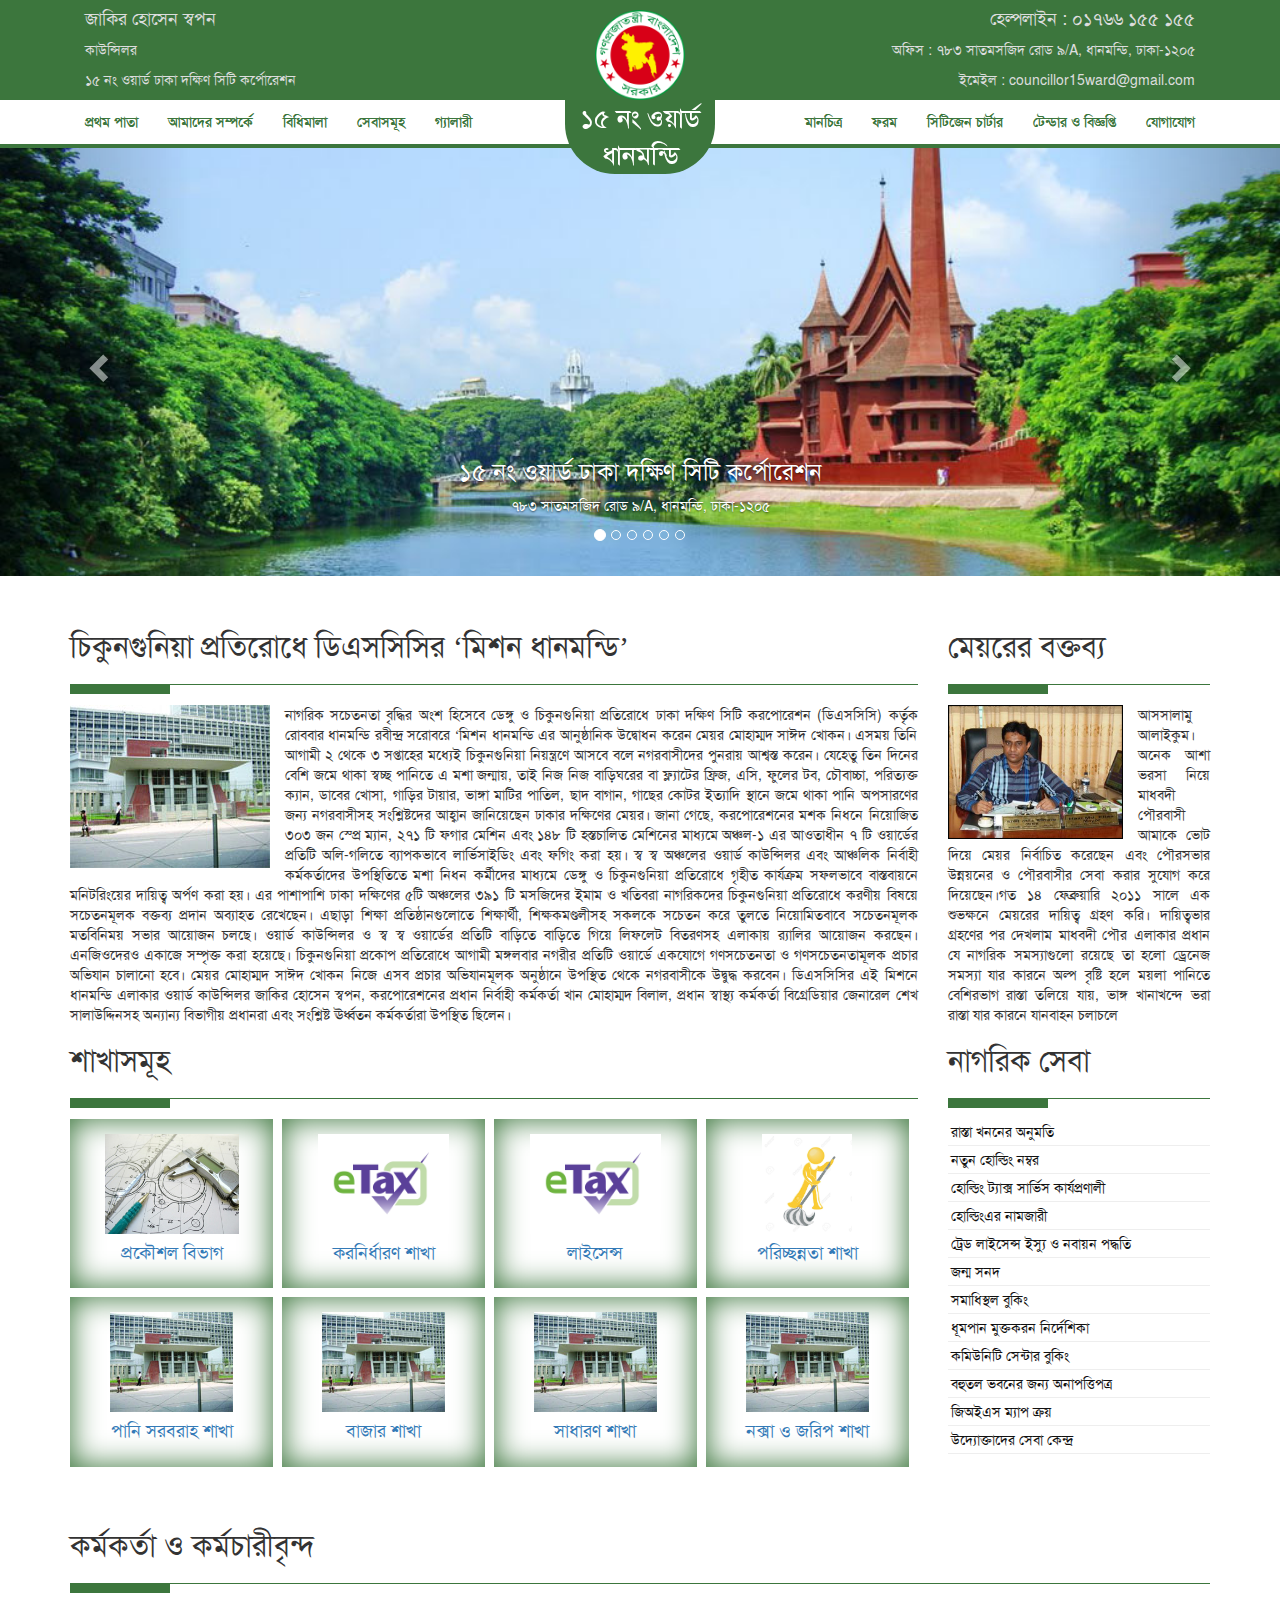
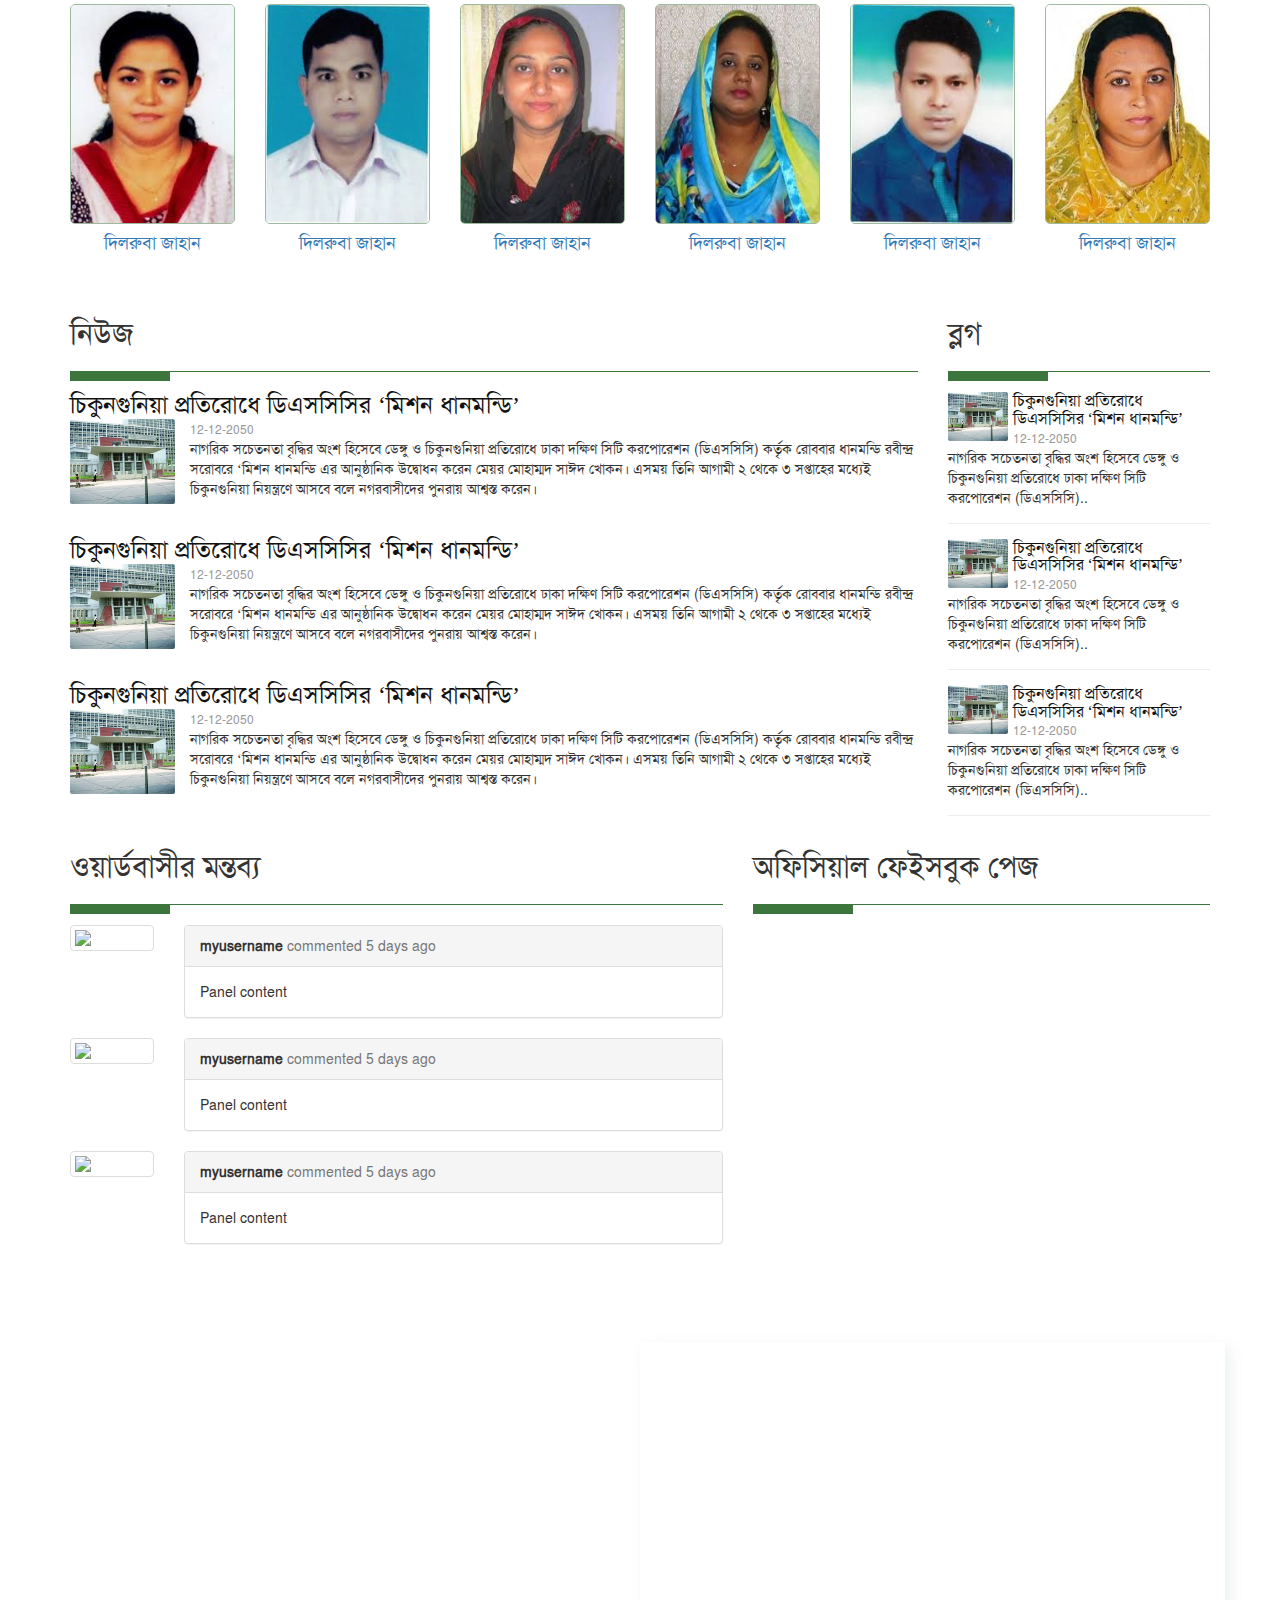
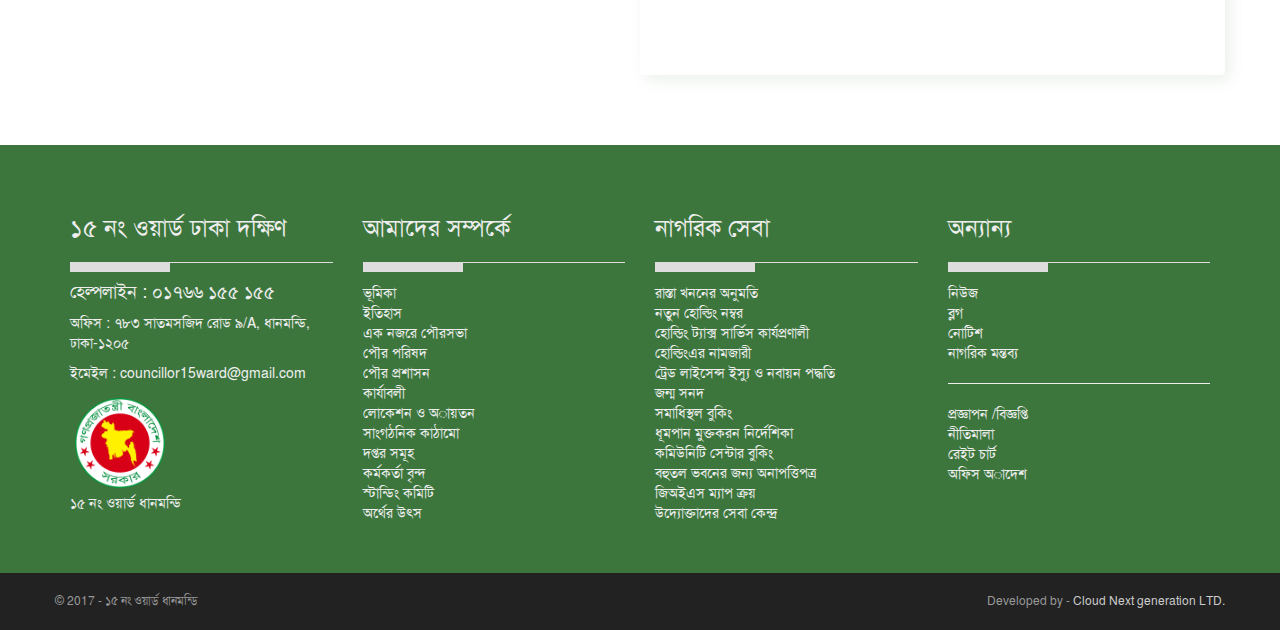
==== commit e2dd4131: "Design update and Header footer Contact page update" ====
--- a/index.html
+++ b/index.html
@@ -91,6 +91,14 @@
                                                     <li><a href="#">কর্মকর্তা বৃন্দ</a></li>
                                                     <li><a href="#">স্টান্ডিং কমিটি</a></li>
                                                     <li><a href="#">অর্থের উৎস</a></li>
+                                                </ul>
+                                            </div>
+                                            <div class="col-md-3">
+                                                <ul>
+                                                    <li><a href="#">নিউজ</a></li>
+                                                    <li><a href="#">ব্লগ</a></li>
+                                                    <li><a href="#">নোটিশ</a></li>
+                                                    <li><a href="#">নাগরিক মন্তব্য</a></li>
                                                 </ul>
                                             </div>
                                         </div>
@@ -192,7 +200,7 @@
         <!-- Wrapper for slides -->
         <div class="carousel-inner" role="listbox">
             <div class="item active">
-                <img src="assets/image/slide/1.jpg">
+                <img src="assets/image/slide/2.jpg">
                 <div class="carousel-caption">
                     <h3>১৫ নং ওয়ার্ড ঢাকা দক্ষিণ সিটি কর্পোরেশন</h3>
                     <p>৭৮৩ সাতমসজিদ রোড ৯/A, ধানমন্ডি, ঢাকা-১২০৫</p>
@@ -200,7 +208,7 @@
             </div>
 
             <div class="item">
-                <img src="assets/image/slide/2.jpg">
+                <img src="assets/image/slide/5.jpg">
                 <div class="carousel-caption">
                     <h3>১৫ নং ওয়ার্ড ঢাকা দক্ষিণ সিটি কর্পোরেশন</h3>
                     <p>৭৮৩ সাতমসজিদ রোড ৯/A, ধানমন্ডি, ঢাকা-১২০৫</p>
@@ -224,7 +232,7 @@
             </div>
 
             <div class="item">
-                <img src="assets/image/slide/5.jpg">
+                <img src="assets/image/slide/1.jpg">
                 <div class="carousel-caption">
                     <h3>১৫ নং ওয়ার্ড ঢাকা দক্ষিণ সিটি কর্পোরেশন</h3>
                     <p>৭৮৩ সাতমসজিদ রোড ৯/A, ধানমন্ডি, ঢাকা-১২০৫</p>
@@ -261,70 +269,54 @@
                 <span class="hr-bar"><span class="hr-h"></span><hr></span>
                 <img src="assets/image/108059_32.jpg" class="pull-left m-s-img" />
                 <p class="text-justify">নাগরিক সচেতনতা বৃদ্ধির অংশ হিসেবে ডেঙ্গু ও চিকুনগুনিয়া প্রতিরোধে ঢাকা দক্ষিণ সিটি করপোরেশন (ডিএসসিসি) কর্তৃক রোববার ধানমন্ডি রবীন্দ্র সরোবরে ‘মিশন ধানমন্ডি এর আনুষ্ঠানিক উদ্বোধন করেন মেয়র মোহাম্মদ সাঈদ খোকন। এসময় তিনি আগামী ২ থেকে ৩ সপ্তাহের মধ্যেই চিকুনগুনিয়া নিয়ন্ত্রণে আসবে বলে নগরবাসীদের পুনরায় আশ্বস্ত করেন। যেহেতু তিন দিনের বেশি জমে থাকা স্বচ্ছ পানিতে এ মশা জন্মায়, তাই নিজ নিজ বাড়িঘরের বা ফ্ল্যাটের ফ্রিজ, এসি, ফুলের টব, চৌবাচ্চা, পরিত্যক্ত ক্যান, ডাবের খোসা, গাড়ির টায়ার, ভাঙ্গা মাটির পাতিল, ছাদ বাগান, গাছের কোটর ইত্যাদি স্থানে জমে থাকা পানি অপসারণের জন্য নগরবাসীসহ সংশ্লিষ্টদের আহ্বান জানিয়েছেন ঢাকার দক্ষিণের মেয়র। জানা গেছে, করপোরেশনের মশক নিধনে নিয়োজিত ৩০৩ জন স্প্রে ম্যান, ২৭১ টি ফগার মেশিন এবং ১৪৮ টি হস্তচালিত মেশিনের মাধ্যমে অঞ্চল-১ এর আওতাধীন ৭ টি ওয়ার্ডের প্রতিটি অলি-গলিতে ব্যাপকভাবে লার্ভিসাইডিং এবং ফগিং করা হয়। স্ব স্ব অঞ্চলের ওয়ার্ড কাউন্সিলর এবং আঞ্চলিক নির্বাহী কর্মকর্তাদের উপস্থিতিতে মশা নিধন কর্মীদের মাধ্যমে ডেঙ্গু ও চিকুনগুনিয়া প্রতিরোধে গৃহীত কার্যক্রম সফলভাবে বাস্তবায়নে মনিটরিংয়ের দায়িত্ব অর্পণ করা হয়। এর পাশাপাশি ঢাকা দক্ষিণের ৫টি অঞ্চলের ৩৯১ টি মসজিদের ইমাম ও খতিবরা নাগরিকদের চিকুনগুনিয়া প্রতিরোধে করণীয় বিষয়ে সচেতনমূলক বক্তব্য প্রদান অব্যাহত রেখেছেন। এছাড়া শিক্ষা প্রতিষ্ঠানগুলোতে শিক্ষার্থী, শিক্ষকমণ্ডলীসহ সকলকে সচেতন করে তুলতে নিয়োমিতবাবে সচেতনমূলক মতবিনিময় সভার আয়োজন চলছে। ওয়ার্ড কাউন্সিলর ও স্ব স্ব ওয়ার্ডের প্রতিটি বাড়িতে বাড়িতে গিয়ে লিফলেট বিতরণসহ এলাকায় র‌্যালির আয়োজন করছেন। এনজিওদেরও একাজে সম্পৃক্ত করা হয়েছে। চিকুনগুনিয়া প্রকোপ প্রতিরোধে আগামী মঙ্গলবার নগরীর প্রতিটি ওয়ার্ডে একযোগে গণসচেতনতা ও গণসচেতনতামূলক প্রচার অভিযান চালানো হবে। মেয়র মোহাম্মদ সাঈদ খোকন নিজে এসব প্রচার অভিযানমূলক অনুষ্ঠানে উপস্থিত থেকে নগরবাসীকে উদ্বুদ্ধ করবেন। ডিএসসিসির এই মিশনে ধানমন্ডি এলাকার ওয়ার্ড কাউন্সিলর জাকির হোসেন স্বপন, করপোরেশনের প্রধান নির্বাহী কর্মকর্তা খান মোহাম্মদ বিলাল, প্রধান স্বাস্থ্য কর্মকর্তা বিগ্রেডিয়ার জেনারেল শেখ সালাউদ্দিনসহ অন্যান্য বিভাগীয় প্রধানরা এবং সংশ্লিষ্ট ঊর্ধ্বতন কর্মকর্তারা উপস্থিত ছিলেন।</p>  
-            
-                <div class="panel-group sec-list">
-                <div class="panel panel-success">
-                    <div class="panel-heading headline">শাখাসমূহ</div>
-                    <div class="panel-body">
-                            <div class="custom-list-group">
-                                <a href="#" class="custom-list-group-item">
-                                    <img src="assets/image/engineering.jpg" class="img-thumbnail center-block" />
-                                    <h4>প্রকৌশল বিভাগ</h4>
-                                </a>
-                            </div>
-                            <div class="custom-list-group">
-
-                                <a href="#" class="custom-list-group-item"><img src="assets/image/eTax.png" class="img-thumbnail center-block" />
-                                    <h4>করনির্ধারণ শাখা</h4></a>
-
-                            </div>
-
-
-                            <div class="custom-list-group">
-
-                                <a href="#" class="custom-list-group-item"><img src="assets/image/eTax.png" class="img-thumbnail center-block" />
-                                    <h4>লাইসেন্স</h4></a>
-
-                            </div>
-
-
-                            <div class="custom-list-group">
-
-                                <a href="#" class="custom-list-group-item"><img src="assets/image/clean.jpg" class="img-thumbnail center-block" height="80px" width="86px" />
-                                    <h4>পরিচ্ছন্নতা শাখা</h4></a>
-
-                            </div>
-
-                            <div class="custom-list-group">
-
-                                <a href="#" class="custom-list-group-item"><img src="assets/image/108059_32.jpg" class="img-thumbnail center-block" />
-                                    <h4>পানি সরবরাহ শাখা</h4></a>
-
-                            </div>
-
-                            <div class="custom-list-group">
-
-                                <a href="#" class="custom-list-group-item"><img src="assets/image/108059_32.jpg" class="img-thumbnail center-block" />
-                                    <h4>বাজার শাখা</h4></a>
-
-                            </div>
-
-                            <div class="custom-list-group">
-
-                                <a href="#" class="custom-list-group-item"><img src="assets/image/108059_32.jpg" class="img-thumbnail center-block" />
-                                    <h4>সাধারণ শাখা</h4></a>
-
-                            </div>
-
-                            <div class="custom-list-group">
-
-                                <a href="#" class="custom-list-group-item"><img src="assets/image/108059_32.jpg" class="img-thumbnail center-block" />
-                                    <h4>নক্সা ও জরিপ শাখা</h4></a>
-
-                            </div>
-
-                        </div>
-                    </div>
+
+
+                <div class="division">
+                    <h2>শাখাসমূহ</h2>
+                    <span class="hr-bar"><span class="hr-h"></span><hr></span>
+                        <div class="divs">
+                            <a href="#">
+                                <img src="assets/image/engineering.jpg"  />
+                                <h4>প্রকৌশল বিভাগ</h4>
+                            </a>
+                        </div>
+                        <div class="divs">
+                            <a href="#">
+                            <img src="assets/image/eTax.png" />
+                                <h4>করনির্ধারণ শাখা</h4></a>
+
+                        </div>
+                        <div class="divs">
+                            <a href="#">
+                            <img src="assets/image/eTax.png"  />
+                                <h4>লাইসেন্স</h4></a>
+
+                        </div>
+                        <div class="divs">
+                            <a href="#"><img src="assets/image/clean.jpg" />
+                                <h4>পরিচ্ছন্নতা শাখা</h4></a>
+
+                        </div>
+                        <div class="divs">
+                            <a href="#"><img src="assets/image/108059_32.jpg"  />
+                                <h4>পানি সরবরাহ শাখা</h4></a>
+
+                        </div>
+                        <div class="divs">
+                            <a href="#"><img src="assets/image/108059_32.jpg"  />
+                                <h4>বাজার শাখা</h4></a>
+
+                        </div>
+                        <div class="divs">
+                            <a href="#"><img src="assets/image/108059_32.jpg"  />
+                                <h4>সাধারণ শাখা</h4></a>
+
+                        </div>
+                        <div class="divs">
+                            <a href="#"><img src="assets/image/108059_32.jpg"  />
+                                <h4>নক্সা ও জরিপ শাখা</h4></a>
+
+                        </div>
                 </div>
             </div>
             <div class="col-md-3">
@@ -332,127 +324,227 @@
                 <span class="hr-bar"><span class="hr-h"></span><hr></span>
                 <img src="assets/image/mayor.jpg" class="pull-left msg-img" width="100%" />
                 <p class="text-justify">আসসালামু আলাইকুম। অনেক আশা ভরসা নিয়ে মাধবদী পৌরবাসী আমাকে ভোট দিয়ে মেয়র নির্বাচিত করেছেন এবং পৌরসভার উন্নয়নের ও পৌরবাসীর সেবা করার সুযোগ করে দিয়েছেন।গত ১৪ ফেব্রুয়ারি ২০১১ সালে এক শুভক্ষনে মেয়রের দায়িত্ব গ্রহণ করি। দায়িত্বভার গ্রহণের পর দেখলাম মাধবদী পৌর এলাকার প্রধান যে নাগরিক সমস্যাগুলো রয়েছে তা হলো ড্রেনেজ সমস্যা যার কারনে অল্প বৃষ্টি হলে ময়লা পানিতে বেশিরভাগ রাস্তা তলিয়ে যায়, ভাঙ্গ খানাখন্দে ভরা রাস্তা যার কারনে যানবাহন চলাচলে </p>
-                <div class="panel-group">
-
-                    <div class="panel panel-success">
-                        <div class="panel-heading headline">নাগরিক সেবা</div>
-                        <div class="panel-body">
-                                <div class="custom2-list-group">
-                                    <a href="#" class="custom2-list-group-item">
-                                    <img src="assets/image/108059_32.jpg" class="img-thumbnail center-block" />
-                                    <h4>Latest Project</h4></a>
-                                </div>
-                                <div class="custom2-list-group">
-                                    <a href="#" class="custom2-list-group-item"><img src="assets/image/tender.jpg" class="img-thumbnail center-block" />
-                                    <h4>Tender</h4></a>
-                                </div>
-                                <div class="custom2-list-group">
-                                    <a href="#" class="custom2-list-group-item"><img src="assets/image/complain.jpg" class="img-thumbnail center-block" />
-                                    <h4>অভিযোগ / পরামর্শ</h4></a>
-
-                                </div>
-                                <div class="custom2-list-group">
-                                    <a href="#" class="custom2-list-group-item"><img src="assets/image/download.jpg" class="img-thumbnail center-block" />
-                                    <h4>ডাউনলোড</h4></a>
-                                </div>
-                                <div class="custom2-list-group">
-                                    <a href="#" class="custom2-list-group-item"><img src="assets/image/108059_32.jpg" class="img-thumbnail center-block" />
-                                    <h4>ফটো গ্যালারি</h4></a>
-
-                                </div>
-                                <div class="custom2-list-group">
-
-                                    <a href="#" class="custom2-list-group-item"><img src="assets/image/108059_32.jpg" class="img-thumbnail center-block" />
-                                        <h4>ভিডিও - youtube</h4></a>
-
-                                </div>
-                        </div>
-                    </div>
-                </div>
+
+            <div class="services">
+                <h2>নাগরিক সেবা</h2>
+                <span class="hr-bar"><span class="hr-h"></span><hr></span>
+                    <div class="service">
+                        <ul>
+                            <li><a href="#">রাস্তা খননের অনুমতি</a></li>
+                            <li><a href="#">নতুন হোল্ডিং নম্বর</a></li>
+                            <li><a href="#">হোল্ডিং ট্যাক্স সার্ভিস কার্যপ্রণালী</a></li>
+                            <li><a href="#">হোল্ডিংএর নামজারী</a></li>
+                        
+                            <li><a href="#">ট্রেড লাইসেন্স ইস্যু ও নবায়ন পদ্ধতি</a></li>
+                            <li><a href="#">জন্ম সনদ</a></li>
+                            <li><a href="#">সমাধিস্থল বুকিং</a></li>
+                            <li><a href="#">ধূমপান মুক্তকরন নির্দেশিকা</a></li>
+                        
+                            <li><a href="#">কমিউনিটি সেন্টার বুকিং</a></li>
+                            <li><a href="#">বহুতল ভবনের জন্য অনাপত্তিপত্র</a></li>
+                            <li><a href="#">জিঅইএস ম্যাপ ক্রয়</a></li>
+                            <li><a href="#">উদ্যোক্তাদের সেবা কেন্দ্র</a></li>
+                        </ul>
+                    </div>
+            </div>
+
+                
             </div>
         </div>
     </div>
     </section>
-    <div class="container">
-
-        <div class="row">
-            <div class="col-md-12">
-                <div class="panel-group">
-                    <div class="panel panel-success warkers">
-                        <div class="panel-heading headline">কর্মকর্তা ও কর্মচারীবৃন্দ </div>
-                        <div class="panel-body">
-
-                            <div class="col-md-2">
-
-                                <div class="list-group">
-
-                                    <a href="#" class="list-group-item"><img src="assets/image/c1.jpg" class=" center-block" />
-                                        <h4>দিলরুবা জাহান</h4></a>
-
+    <section>
+        <div class="container">
+
+                <div class="">
+                    <div class="workers">
+
+                        <h2>কর্মকর্তা ও কর্মচারীবৃন্দ</h2>
+
+                        <span class="hr-bar"><span class="hr-h"></span><hr></span>
+
+                        <div class="row">
+
+                        <div class="col-md-2">
+                            <div class="worker">
+                                <a href="#">
+                                    <img src="assets/image/c1.jpg" class=" center-block" />
+                                    <h4>দিলরুবা জাহান</h4>
+                                </a>
+                            </div>
+                        </div>
+                        <div class="col-md-2">
+                            <div class="worker">
+                                <a href="#">
+                                    <img src="assets/image/c2.jpg" class=" center-block" />
+                                    <h4>দিলরুবা জাহান</h4>
+                                </a>
+                            </div>
+                        </div>
+                        <div class="col-md-2">
+                            <div class="worker">
+                                <a href="#">
+                                    <img src="assets/image/c3.jpg" class=" center-block" />
+                                    <h4>দিলরুবা জাহান</h4>
+                                </a>
+                            </div>
+                        </div>
+                        <div class="col-md-2">
+                            <div class="worker">
+                                <a href="#">
+                                    <img src="assets/image/c4.jpg" class=" center-block" />
+                                    <h4>দিলরুবা জাহান</h4>
+                                </a>
+                            </div>
+                        </div>
+                        <div class="col-md-2">
+                            <div class="worker">
+                                <a href="#">
+                                    <img src="assets/image/c5.jpg" class=" center-block" />
+                                    <h4>দিলরুবা জাহান</h4>
+                                </a>
+                            </div>
+                        </div>
+                        <div class="col-md-2">
+                            <div class="worker">
+                                <a href="#">
+                                    <img src="assets/image/c6.jpg" class=" center-block" />
+                                    <h4>দিলরুবা জাহান</h4>
+                                </a>
+                            </div>
+                        </div>
+
+                        
+                    </div>
+                </div>
+            </div>
+        </div>
+    </section>
+
+    <section>
+        <div class="container">
+            <div class="row">
+                <div class="col-md-9">
+                    <div class="newses">
+                        <h2>নিউজ</h2>
+                        <span class="hr-bar"><span class="hr-h"></span><hr></span>
+                        <div class="news">
+                            <h3 class="news-hl"><a href="#">চিকুনগুনিয়া প্রতিরোধে ডিএসসিসির ‘মিশন ধানমন্ডি’</a></h3>
+                            <span class="date">12-12-2050</span>
+                            <a href="#"><img class="news-img" src="assets/image/108059_32.jpg" alt="News Images"></a>
+                            <p class="news-des">নাগরিক সচেতনতা বৃদ্ধির অংশ হিসেবে ডেঙ্গু ও চিকুনগুনিয়া প্রতিরোধে ঢাকা দক্ষিণ সিটি করপোরেশন (ডিএসসিসি) কর্তৃক রোববার ধানমন্ডি রবীন্দ্র সরোবরে ‘মিশন ধানমন্ডি এর আনুষ্ঠানিক উদ্বোধন করেন মেয়র মোহাম্মদ সাঈদ খোকন। এসময় তিনি আগামী ২ থেকে ৩ সপ্তাহের মধ্যেই চিকুনগুনিয়া নিয়ন্ত্রণে আসবে বলে নগরবাসীদের পুনরায় আশ্বস্ত করেন। </p>
+                        </div>
+                        <div class="news">
+                            <h3 class="news-hl"><a href="#">চিকুনগুনিয়া প্রতিরোধে ডিএসসিসির ‘মিশন ধানমন্ডি’</a></h3>
+                            <span class="date">12-12-2050</span>
+                            <a href="#"><img class="news-img" src="assets/image/108059_32.jpg" alt="News Images"></a>
+                            <p class="news-des">নাগরিক সচেতনতা বৃদ্ধির অংশ হিসেবে ডেঙ্গু ও চিকুনগুনিয়া প্রতিরোধে ঢাকা দক্ষিণ সিটি করপোরেশন (ডিএসসিসি) কর্তৃক রোববার ধানমন্ডি রবীন্দ্র সরোবরে ‘মিশন ধানমন্ডি এর আনুষ্ঠানিক উদ্বোধন করেন মেয়র মোহাম্মদ সাঈদ খোকন। এসময় তিনি আগামী ২ থেকে ৩ সপ্তাহের মধ্যেই চিকুনগুনিয়া নিয়ন্ত্রণে আসবে বলে নগরবাসীদের পুনরায় আশ্বস্ত করেন। </p>
+                        </div>
+                        <div class="news">
+                            <h3 class="news-hl"><a href="#">চিকুনগুনিয়া প্রতিরোধে ডিএসসিসির ‘মিশন ধানমন্ডি’</a></h3>
+                            <span class="date">12-12-2050</span>
+                            <a href="#"><img class="news-img" src="assets/image/108059_32.jpg" alt="News Images"></a>
+                            <p class="news-des">নাগরিক সচেতনতা বৃদ্ধির অংশ হিসেবে ডেঙ্গু ও চিকুনগুনিয়া প্রতিরোধে ঢাকা দক্ষিণ সিটি করপোরেশন (ডিএসসিসি) কর্তৃক রোববার ধানমন্ডি রবীন্দ্র সরোবরে ‘মিশন ধানমন্ডি এর আনুষ্ঠানিক উদ্বোধন করেন মেয়র মোহাম্মদ সাঈদ খোকন। এসময় তিনি আগামী ২ থেকে ৩ সপ্তাহের মধ্যেই চিকুনগুনিয়া নিয়ন্ত্রণে আসবে বলে নগরবাসীদের পুনরায় আশ্বস্ত করেন। </p>
+                        </div>
+                    </div>
+                </div>
+                <div class="col-md-3">
+                    
+                    <div class="blogs">
+                        <h2>ব্লগ</h2>
+                        <span class="hr-bar"><span class="hr-h"></span><hr></span>
+                        <div class="blog">
+                            <a href="#"><img class="blog-img" src="assets/image/108059_32.jpg" alt="News Images"></a>
+                            <h3 class="blog-hl"><a href="#">চিকুনগুনিয়া প্রতিরোধে ডিএসসিসির ‘মিশন ধানমন্ডি’</a></h3>
+                            <span class="date">12-12-2050</span>
+                            <p class="blog-des">নাগরিক সচেতনতা বৃদ্ধির অংশ হিসেবে ডেঙ্গু ও চিকুনগুনিয়া প্রতিরোধে ঢাকা দক্ষিণ সিটি করপোরেশন (ডিএসসিসি)..</p>
+                        </div>
+                        <div class="blog">
+                            <a href="#"><img class="blog-img" src="assets/image/108059_32.jpg" alt="News Images"></a>
+                            <h3 class="blog-hl"><a href="#">চিকুনগুনিয়া প্রতিরোধে ডিএসসিসির ‘মিশন ধানমন্ডি’</a></h3>
+                            <span class="date">12-12-2050</span>
+                            <p class="blog-des">নাগরিক সচেতনতা বৃদ্ধির অংশ হিসেবে ডেঙ্গু ও চিকুনগুনিয়া প্রতিরোধে ঢাকা দক্ষিণ সিটি করপোরেশন (ডিএসসিসি)..</p>
+                        </div>
+                        <div class="blog">
+                            <a href="#"><img class="blog-img" src="assets/image/108059_32.jpg" alt="News Images"></a>
+                            <h3 class="blog-hl"><a href="#">চিকুনগুনিয়া প্রতিরোধে ডিএসসিসির ‘মিশন ধানমন্ডি’</a></h3>
+                            <span class="date">12-12-2050</span>
+                            <p class="blog-des">নাগরিক সচেতনতা বৃদ্ধির অংশ হিসেবে ডেঙ্গু ও চিকুনগুনিয়া প্রতিরোধে ঢাকা দক্ষিণ সিটি করপোরেশন (ডিএসসিসি)..</p>
+                        </div>
+                    </div>
+
+                </div>
+            </div>
+        </div>
+    </section>
+
+    <section class="comments">
+        <div class="container">
+            <div class="row">
+                <div class="col-md-7">
+                    <h2>ওয়ার্ডবাসীর মন্তব্য </h2>
+                    <span class="hr-bar"><span class="hr-h"></span><hr></span>
+                    <div class="row">
+                        <div class="col-sm-2">
+                            <div class="thumbnail">
+                                <img class="img-responsive user-photo" src="https://ssl.gstatic.com/accounts/ui/avatar_2x.png">
+                            </div><!-- /thumbnail -->
+                        </div><!-- /col-sm-1 -->
+                        <div class="col-sm-10">
+                            <div class="panel panel-default">
+                                <div class="panel-heading">
+                                    <strong>myusername</strong> <span class="text-muted">commented 5 days ago</span>
                                 </div>
-
-                            </div>
-
-                            <div class="col-md-2">
-
-                                <div class="list-group">
-
-                                    <a href="#" class="list-group-item"><img src="assets/image/c2.jpg" class=" center-block" />
-                                        <h4>মোতাহের হোসেন</h4></a>
-
+                                <div class="panel-body">
+                                    Panel content
+                                </div><!-- /panel-body -->
+                            </div><!-- /panel panel-default -->
+                        </div><!-- /col-sm-5 -->
+                    </div>
+
+                    <div class="row">
+                        <div class="col-sm-2">
+                            <div class="thumbnail">
+                                <img class="img-responsive user-photo" src="https://ssl.gstatic.com/accounts/ui/avatar_2x.png">
+                            </div><!-- /thumbnail -->
+                        </div><!-- /col-sm-1 -->
+                        <div class="col-sm-10">
+                            <div class="panel panel-default">
+                                <div class="panel-heading">
+                                    <strong>myusername</strong> <span class="text-muted">commented 5 days ago</span>
                                 </div>
-
-                            </div>
-
-                            <div class="col-md-2">
-
-                                <div class="list-group">
-
-                                    <a href="#" class="list-group-item"><img src="assets/image/c3.jpg" class=" center-block" />
-                                        <h4>জাহানারা বেগম</h4></a>
-
+                                <div class="panel-body">
+                                    Panel content
+                                </div><!-- /panel-body -->
+                            </div><!-- /panel panel-default -->
+                        </div><!-- /col-sm-5 -->
+                    </div>
+
+                    <div class="row">
+                        <div class="col-sm-2">
+                            <div class="thumbnail">
+                                <img class="img-responsive user-photo" src="https://ssl.gstatic.com/accounts/ui/avatar_2x.png">
+                            </div><!-- /thumbnail -->
+                        </div><!-- /col-sm-1 -->
+                        <div class="col-sm-10">
+                            <div class="panel panel-default">
+                                <div class="panel-heading">
+                                    <strong>myusername</strong> <span class="text-muted">commented 5 days ago</span>
                                 </div>
-
-                            </div>
-
-                            <div class="col-md-2">
-
-                                <div class="list-group">
-
-                                    <a href="#" class="list-group-item"><img src="assets/image/c4.jpg" class=" center-block" />
-                                        <h4>সিদ্দিয়া বেগম</h4></a>
-
-                                </div>
-
-                            </div>
-
-                            <div class="col-md-2">
-
-                                <div class="list-group">
-
-                                    <a href="#" class="list-group-item"><img src="assets/image/c5.jpg" class=" center-block" />
-                                        <h4>মো: খোরশেদ</h4></a>
-
-                                </div>
-
-                            </div>
-
-                            <div class="col-md-2">
-
-                                <div class="list-group">
-
-                                    <a href="#" class="list-group-item"><img src="assets/image/c6.jpg" class=" center-block" />
-                                        <h4>লেদু</h4></a>
-
-                                </div>
-
-                            </div>
-                        </div>
-                    </div>
-                </div>
-            </div>
-        </div>
-    </div>
+                                <div class="panel-body">
+                                    Panel content
+                                </div><!-- /panel-body -->
+                            </div><!-- /panel panel-default -->
+                        </div><!-- /col-sm-5 -->
+                    </div>
+                </div>
+                <div class="col-md-5">
+                    <h2>অফিসিয়াল ফেইসবুক পেজ </h2>
+                    <span class="hr-bar"><span class="hr-h"></span><hr></span>
+                </div>
+            </div>
+        </div>
+    </section>
     <section class="loc-video">
         <div class="location-map">
             <iframe 
@@ -494,46 +586,64 @@
 
                 <h4>হেল্পলাইন : ০১৭৬৬ ১৫৫ ১৫৫</h4>
                 <p>অফিস : ৭৮৩ সাতমসজিদ রোড ৯/A, ধানমন্ডি, ঢাকা-১২০৫</p>
-                <p>ইমেইল : councillor15ward@gmail.com</p>    
+                <p>ইমেইল : councillor15ward@gmail.com</p>
+                <img class="logo-img" src="assets/image/logo_bd.png" alt="" width="120">
+                <p>১৫ নং ওয়ার্ড ধানমন্ডি</p> 
             </div>
 
                 <div class="col-md-3">
-                    <h3 class="myfooter-text">Customer Service</h3>
+                    <h3 class="myfooter-text">আমাদের সম্পর্কে</h3>
+                    <span class="hr-bar-alt"><span class="hr-h"></span><hr></span>
+                    <ul>
+                        <li><a href="subpage.html">ভূমিকা</a></li>
+                        <li><a href="#">ইতিহাস</a></li>
+                        <li><a href="#">এক নজরে পৌরসভা</a></li>
+                        <li><a href="#">পৌর পরিষদ</a></li>
+                        <li><a href="#">পৌর প্রশাসন</a></li>
+                        <li><a href="#">কার্যাবলী</a></li>
+                        <li><a href="#">লোকেশন ও অায়তন</a></li>
+                        <li><a href="#">সাংগঠনিক কাঠামো</a></li>
+                        <li><a href="#">দপ্তর সমূহ</a></li>
+                        <li><a href="#">কর্মকর্তা বৃন্দ</a></li>
+                        <li><a href="#">স্টান্ডিং কমিটি</a></li>
+                        <li><a href="#">অর্থের উৎস</a></li>
+                    </ul>
+                </div>
+
+                <div class="col-md-3">
+                    <h3 class="myfooter-text">নাগরিক সেবা</h3>
                 <span class="hr-bar-alt"><span class="hr-h"></span><hr></span>
                     <ul>
-                        <li> <a href="#">HOME</a></li>
-                        <li> <a href="#">MY ACCOUNT</a></li>
-                        <li><a href="#">ORDER HISTORY</a></li>
-                        <li> <a href="#">WISHLIST</a></li>
-                        <li><a href="#">NEWSLETTER</a></li>
-                        <li><a href="#">RETURNS</a></li>
-
+                        <li><a href="#">রাস্তা খননের অনুমতি</a></li>
+                        <li><a href="#">নতুন হোল্ডিং নম্বর</a></li>
+                        <li><a href="#">হোল্ডিং ট্যাক্স সার্ভিস কার্যপ্রণালী</a></li>
+                        <li><a href="#">হোল্ডিংএর নামজারী</a></li>
+                    
+                        <li><a href="#">ট্রেড লাইসেন্স ইস্যু ও নবায়ন পদ্ধতি</a></li>
+                        <li><a href="#">জন্ম সনদ</a></li>
+                        <li><a href="#">সমাধিস্থল বুকিং</a></li>
+                        <li><a href="#">ধূমপান মুক্তকরন নির্দেশিকা</a></li>
+                    
+                        <li><a href="#">কমিউনিটি সেন্টার বুকিং</a></li>
+                        <li><a href="#">বহুতল ভবনের জন্য অনাপত্তিপত্র</a></li>
+                        <li><a href="#">জিঅইএস ম্যাপ ক্রয়</a></li>
+                        <li><a href="#">উদ্যোক্তাদের সেবা কেন্দ্র</a></li>
                     </ul>
                 </div>
 
                 <div class="col-md-3">
-                    <h3 class="myfooter-text">Information</h3>
+                    <h3 class="myfooter-text">অন্যান্য</h3>
                 <span class="hr-bar-alt"><span class="hr-h"></span><hr></span>
                     <ul>
-                        <li><a href="#">HOME</a></li>
-                        <li><a href="#">MY ACCOUNT</a></li>
-                        <li><a href="#">ORDER HISTORY</a></li>
-                        <li><a href="#">WISHLIST</a></li>
-                        <li><a href="#">NEWSLETTER</a></li>
-                        <li><a href="#">RETURNS</a></li>
-                    </ul>
-                </div>
-
-                <div class="col-md-3">
-                    <h3 class="myfooter-text">Extras</h3>
-                <span class="hr-bar-alt"><span class="hr-h"></span><hr></span>
-                    <ul>
-                        <li><a href="#">HOME</a></li>
-                        <li><a href="#">MY ACCOUNT</a></li>
-                        <li><a href="#">ORDER HISTORY</a></li>
-                        <li><a href="#">WISHLIST</a></li>
-                        <li><a href="#">ORDER HISTORY</a></li>
-                        <li><a href="#">WISHLIST</a></li>
+                        <li><a href="#">নিউজ</a></li>
+                        <li><a href="#">ব্লগ</a></li>
+                        <li><a href="#">নোটিশ</a></li>
+                        <li><a href="#">নাগরিক মন্তব্য</a></li>
+                        <hr>
+                        <li><a href="#">প্রজ্ঞাপন /বিজ্ঞপ্তি</a></li>
+                        <li><a href="#">নীতিমালা</a></li>
+                        <li><a href="#">রেইট চার্ট</a></li>
+                        <li><a href="#">অফিস অাদেশ</a></li>
 
                     </ul>
                 </div>
@@ -546,7 +656,14 @@
 
     <div class="footer-bottom">
         <div class="container">
-            <p class="pull-right copyright">Developed by -<a href="#"> Cloud Next generation LTD.</a></p>
+            <div class="row">
+                <div class="col-me-6">
+                    <p class="pull-left copyright">&copy; 2017 - ১৫ নং ওয়ার্ড ধানমন্ডি</a></p>
+                </div>
+                <div class="col-me-6">
+                    <p class="pull-right copyright">Developed by -<a href="#"> Cloud Next generation LTD.</a></p>
+                </div>
+            </div>
         </div>
     </div>
 
--- a/assets/custom/custom.css
+++ b/assets/custom/custom.css
@@ -209,8 +209,8 @@
     margin: 0;
 }
 .footer-bottom{
-    padding: 25px 0;
-    background: #333;
+    padding: 20px 0;
+    background: #222;
     margin: 0;
     color: #999;
 }
@@ -266,8 +266,8 @@
     padding: 15px 15px 13px 18px;
     border-radius: 4px;
     margin-bottom: 70px;
-    background: rgba(60, 118, 61, 0.5);
-    box-shadow: 5px 5px 15px #111;
+    background: rgba(255, 255, 255, 0.5);
+    box-shadow: 5px 5px 15px rgba(60, 118, 61, 0.1);
 }
 .maps {
     pointer-events: none;
@@ -278,4 +278,112 @@
 }
 .megamenu-content li ul li a:hover{
     text-shadow: 1px 1px 1px #111 !important;
+}
+
+.news {
+    height: 125px;
+    margin-bottom: 20px;
+    display: block;
+}
+.news a{
+    text-decoration: none;
+    color: #111;
+}
+h3.news-hl{
+    margin:0;
+}
+img.news-img {
+    float: left;
+    width: 105px;
+    margin-right: 15px;
+    border-radius: 2px;
+}
+span.date{
+    color: #999;
+    font-size: 12px;
+}
+.blog {
+    margin-bottom: 15px;
+    padding-bottom: 5px;
+    border-bottom: 1px solid #eee;
+    display: block;
+}
+.blog a{
+    text-decoration: none;
+    color: #111;
+}
+h3.blog-hl{
+    margin:0;
+    font-size: 16px;
+}
+img.blog-img {
+    float: left;
+    width: 60px;
+    margin-right: 5px;
+    border-radius: 2px;
+}
+
+.divs {
+    text-align: center;
+    color: #111;
+    padding: 15px;
+    margin-right: 1%;
+    margin-bottom: 1%;
+    width: 24%;
+    float: left;
+    -webkit-box-shadow: inset 0 0 30px 1px #3c763d;
+    box-shadow: inset 0 0 30px 1px #3c763d;
+}
+.divs img{
+    height: 100px;
+}
+.service ul {
+    list-style: none;
+    margin: 0;
+    padding: 0;
+}
+.service ul li{
+    list-style: none;
+    margin: 0;
+    padding: 0;
+}
+.service ul li a {
+    text-decoration: none;
+    color: #111;
+    display: block;
+    padding: 3px;
+    border-bottom: 1px solid #eee;
+    margin-bottom: 1px;
+    -webkit-transition: all .5s ease;
+-moz-transition: all .5s ease;
+-ms-transition: all .5s ease;
+-o-transition: all .5s ease;
+transition: all .5s ease;
+}
+.service ul li a:hover{
+    color: #3c763d;
+-moz-transform: scale(1.05) translateX(15px);
+-webkit-transform: scale(1.05) translateX(15px);
+-o-transform: scale(1.05) translateX(15px);
+-ms-transform: scale(1.05) translateX(15px);
+transform: scale(1.05) translateX(15px);
+    -webkit-transition: all .5s ease;
+-moz-transition: all .5s ease;
+-ms-transition: all .5s ease;
+-o-transition: all .5s ease;
+transition: all .5s ease;
+}
+.workers{
+    margin-bottom: 35px;
+}
+.worker{
+    text-align: center;
+}
+.worker img {
+    width: 100%;
+    border-radius: 5px;
+    border: 1px solid rgba(60, 118, 61, 0.5);
+}
+.comments {
+    margin-bottom: 25px;
 }